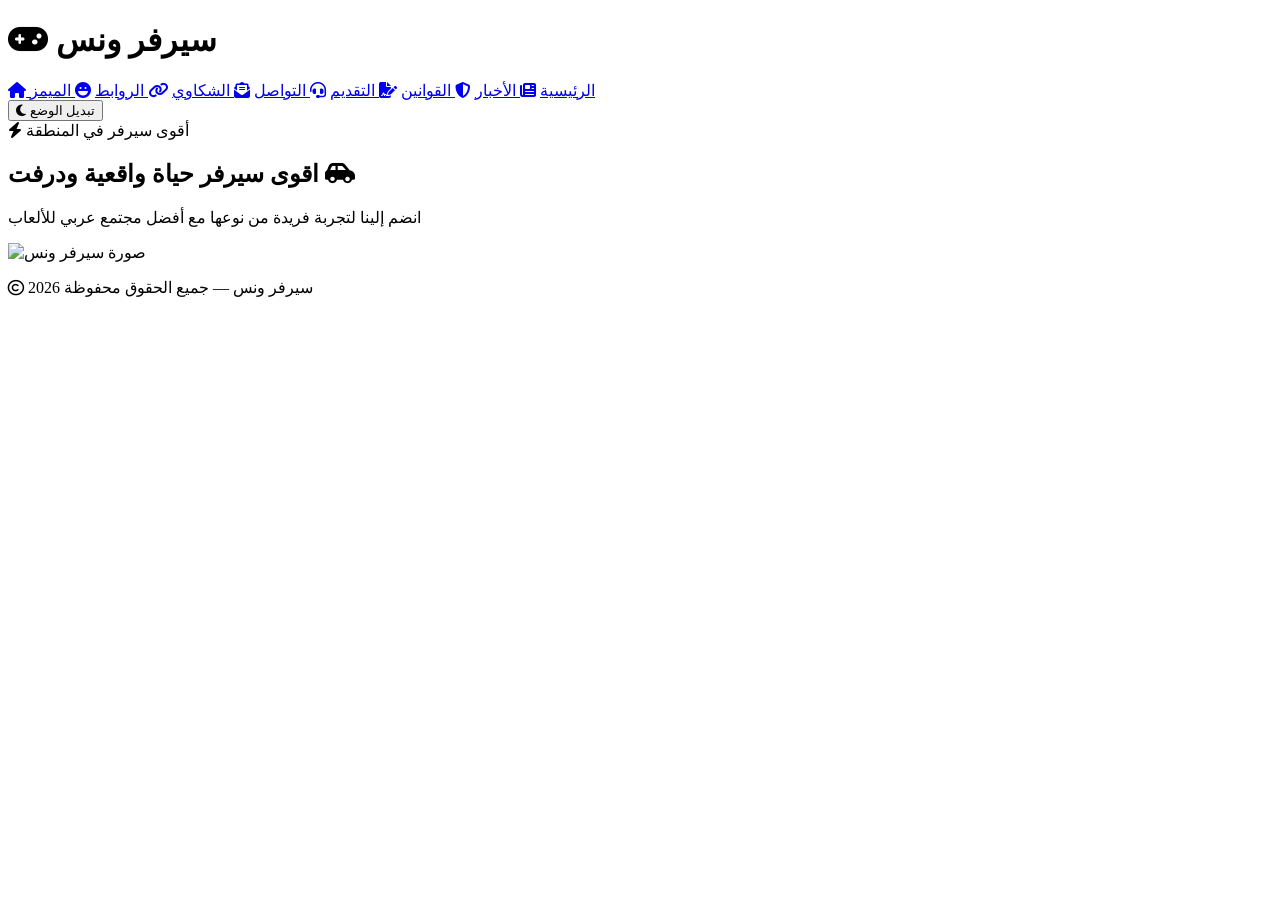
==== index.html @ cb781345 "Update index.html" ====
<!DOCTYPE html>
<html lang="ar">
<head>
  <meta charset="UTF-8">
  <meta name="viewport" content="width=device-width, initial-scale=1.0">
  <meta name="description" content="سيرفر ونس - اقوى سيرفر حياة واقعية ودرفت">
  <title>سيرفر ونس | الرئيسية</title>
  <link rel="preconnect" href="https://fonts.googleapis.com">
  <link rel="preconnect" href="https://fonts.gstatic.com" crossorigin>
  <link href="https://fonts.googleapis.com/css2?family=Almarai:wght@300;400;700;800&display=swap" rel="stylesheet">
  <link rel="stylesheet" href="https://cdnjs.cloudflare.com/ajax/libs/font-awesome/6.5.1/css/all.min.css">
  <link rel="stylesheet" href="style.css">
  <script src="script.js" defer></script>
</head>
<body>
<header>
  <h1><i class="fa-solid fa-gamepad"></i> سيرفر ونس</h1>
  <nav>
    <a href="index.html"><i class="fa-solid fa-house"></i> الرئيسية</a>
    <a href="news.html"><i class="fa-solid fa-newspaper"></i> الأخبار</a>
    <a href="rules.html"><i class="fa-solid fa-shield-halved"></i> القوانين</a>
    <a href="apply.html"><i class="fa-solid fa-file-signature"></i> التقديم</a>
    <a href="contact.html"><i class="fa-solid fa-headset"></i> التواصل</a>
    <a href="complaints.html"><i class="fa-solid fa-envelope-open-text"></i> الشكاوي</a>
    <a href="links.html"><i class="fa-solid fa-link"></i> الروابط</a>
    <a href="memes.html" class="active"><i class="fa-solid fa-laugh"></i> الميمز</a>
  </nav>
  <button id="modeToggle" class="btn"><i class="fa-solid fa-moon"></i> تبديل الوضع</button>
</header>

  <section class="hero">
    <div class="hero-badge">
      <i class="fa-solid fa-bolt"></i>
      <span>أقوى سيرفر في المنطقة</span>
    </div>
    <h2>اقوى سيرفر حياة واقعية ودرفت <i class="fa-solid fa-car-side"></i></h2>
    <p>انضم إلينا لتجربة فريدة من نوعها مع أفضل مجتمع عربي للألعاب</p>
    <img src="C:\Users\mutaz\Desktop\صور\سس.png"" alt="صورة سيرفر ونس">
  </section>

  <footer>
    <p><i class="fa-regular fa-copyright"></i> 2026 سيرفر ونس — جميع الحقوق محفوظة</p>
  </footer>
</body>
</html>
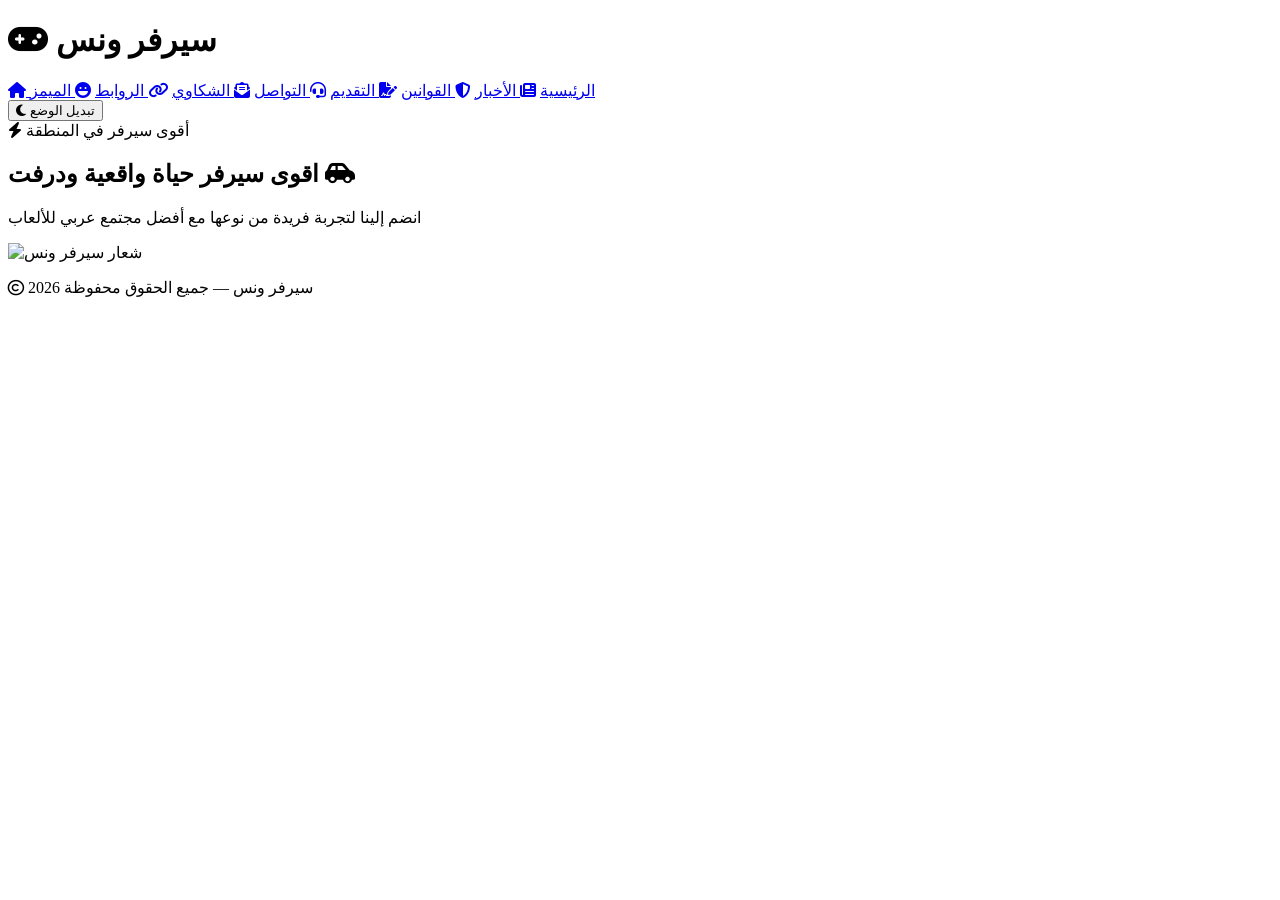
==== commit 10d31370: "Update index.html" ====
--- a/index.html
+++ b/index.html
@@ -35,7 +35,7 @@
     </div>
     <h2>اقوى سيرفر حياة واقعية ودرفت <i class="fa-solid fa-car-side"></i></h2>
     <p>انضم إلينا لتجربة فريدة من نوعها مع أفضل مجتمع عربي للألعاب</p>
-    <img src="C:\Users\mutaz\Desktop\صور\سس.png"" alt="صورة سيرفر ونس">
+    <img src="C:\Users\mutaz\Desktop\صور\سس.png"" alt="شعار سيرفر ونس">
   </section>
 
   <footer>
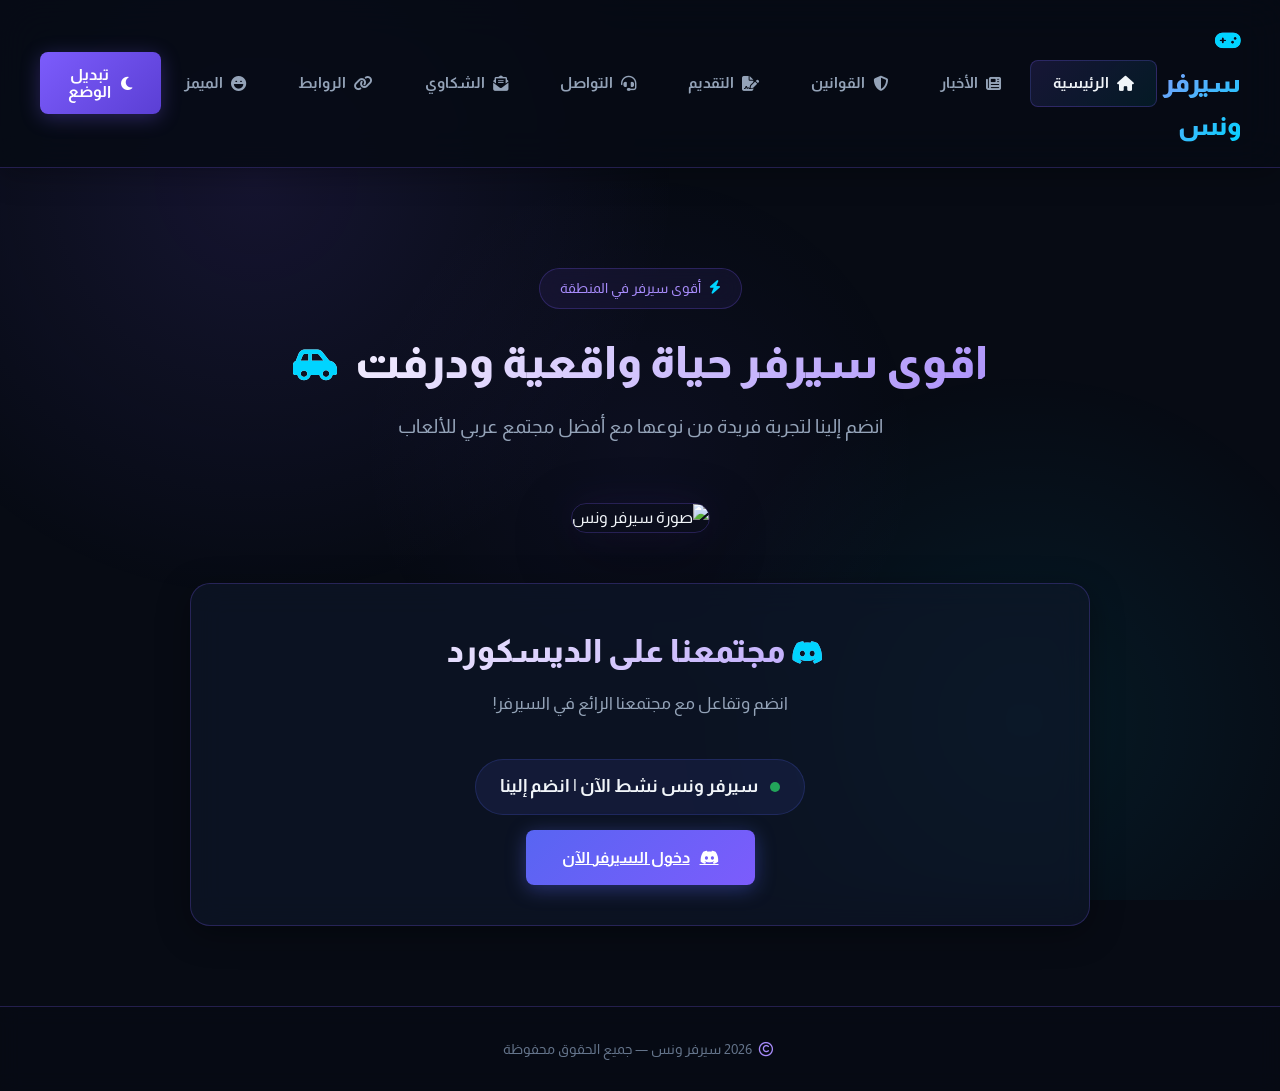
==== commit 90617016: "Add files via upload" ====
--- a/index.html
+++ b/index.html
@@ -10,20 +10,21 @@
   <link href="https://fonts.googleapis.com/css2?family=Almarai:wght@300;400;700;800&display=swap" rel="stylesheet">
   <link rel="stylesheet" href="https://cdnjs.cloudflare.com/ajax/libs/font-awesome/6.5.1/css/all.min.css">
   <link rel="stylesheet" href="style.css">
+  <script src="config.js" defer></script>
   <script src="script.js" defer></script>
 </head>
 <body>
 <header>
   <h1><i class="fa-solid fa-gamepad"></i> سيرفر ونس</h1>
   <nav>
-    <a href="index.html"><i class="fa-solid fa-house"></i> الرئيسية</a>
+    <a href="index.html" class="active"><i class="fa-solid fa-house"></i> الرئيسية</a>
     <a href="news.html"><i class="fa-solid fa-newspaper"></i> الأخبار</a>
     <a href="rules.html"><i class="fa-solid fa-shield-halved"></i> القوانين</a>
     <a href="apply.html"><i class="fa-solid fa-file-signature"></i> التقديم</a>
     <a href="contact.html"><i class="fa-solid fa-headset"></i> التواصل</a>
     <a href="complaints.html"><i class="fa-solid fa-envelope-open-text"></i> الشكاوي</a>
     <a href="links.html"><i class="fa-solid fa-link"></i> الروابط</a>
-    <a href="memes.html" class="active"><i class="fa-solid fa-laugh"></i> الميمز</a>
+    <a href="memes.html"><i class="fa-solid fa-laugh"></i> الميمز</a>
   </nav>
   <button id="modeToggle" class="btn"><i class="fa-solid fa-moon"></i> تبديل الوضع</button>
 </header>
@@ -35,7 +36,24 @@
     </div>
     <h2>اقوى سيرفر حياة واقعية ودرفت <i class="fa-solid fa-car-side"></i></h2>
     <p>انضم إلينا لتجربة فريدة من نوعها مع أفضل مجتمع عربي للألعاب</p>
-    <img src="C:\Users\mutaz\Desktop\صور\سس.png"" alt="شعار سيرفر ونس">
+    <img src="صور/603e7df3-8e54-4271-a21b-dfdf87206c5b.png" alt="صورة سيرفر ونس">
+  </section>
+
+  <!-- ودجت ديسكورد التفاعلي الفخم -->
+  <section class="discord-widget-section glass-card" style="margin-top: -30px; margin-bottom: 80px; text-align: center;">
+    <h2><i class="fa-brands fa-discord" style="color: #5865F2;"></i> مجتمعنا على الديسكورد</h2>
+    <p class="section-desc">انضم وتفاعل مع مجتمعنا الرائع في السيرفر!</p>
+    
+    <div id="discordWidgetCard" class="discord-card-widget" style="display: flex; flex-direction: column; align-items: center; gap: 15px; margin-top: 20px;">
+      <div class="discord-server-status" style="display: flex; align-items: center; gap: 12px; background: rgba(88, 101, 242, 0.1); border: 1px solid rgba(88, 101, 242, 0.2); padding: 12px 24px; border-radius: 50px;">
+        <span class="status-indicator-dot" style="width: 10px; height: 10px; background: #23a55a; border-radius: 50%; display: inline-block; animation: pulseIndicator 1.5s infinite;"></span>
+        <span id="discordOnlineCount" style="font-weight: bold; font-size: 1.1rem; color: #f1f5f9;">جاري تحميل حالة السيرفر...</span>
+      </div>
+      
+      <a href="https://discord.gg/67ascC8M7" target="_blank" class="btn" id="discordWidgetInvite" style="background: linear-gradient(135deg, #5865F2, #7c5cfc); box-shadow: 0 4px 20px rgba(88, 101, 242, 0.4);">
+        <i class="fa-brands fa-discord"></i> دخول السيرفر الآن
+      </a>
+    </div>
   </section>
 
   <footer>
--- a/style.css
+++ b/style.css
@@ -0,0 +1,848 @@
+@import url('https://fonts.googleapis.com/css2?family=Almarai:wght@300;400;700;800&display=swap');
+.discord-list {
+  list-style: none;
+  padding: 0;
+  margin-top: 16px;
+}
+
+.discord-list li {
+  background: linear-gradient(135deg, #5865F2, #7c5cfc);
+  color: #fff;
+  padding: 12px 16px;
+  border-radius: 10px;
+  display: flex;
+  justify-content: space-between;
+  align-items: center;
+  margin-bottom: 10px;
+}
+
+.copy-btn {
+  background: rgba(255,255,255,0.2);
+  border: none;
+  color: #fff;
+  padding: 6px 12px;
+  border-radius: 6px;
+  cursor: pointer;
+}
+
+.copy-btn:hover {
+  background: rgba(255,255,255,0.4);
+}
+
+.toast {
+  position: fixed;
+  bottom: 20px;
+  right: 20px;
+  background: #333;
+  color: #fff;
+  padding: 10px 16px;
+  border-radius: 6px;
+  opacity: 0;
+  transition: opacity 0.3s;
+}
+
+.toast.show {
+  opacity: 1;
+}
+
+/* الوضع النهاري */
+body.day-mode {
+  background: linear-gradient(135deg, #f0f0f0, #ffffff);
+  color: #000;
+}
+
+header.day-mode, footer.day-mode {
+  background: #e0e0e0;
+  color: #000;
+  box-shadow: 0 0 10px #999;
+}
+
+nav a.day-mode {
+  background: #fff;
+  color: #000;
+  border: 2px solid #999;
+}
+
+/* الوضع الليلي */
+body.night-mode {
+  background: linear-gradient(135deg, #0d1b2a, #1a2a40, #6a5acd);
+  color: #fff;
+}
+
+header.night-mode, footer.night-mode {
+  background: #000;
+  color: #fff;
+  box-shadow: 0 0 15px #6a5acd;
+}
+
+nav a.night-mode {
+  background: linear-gradient(135deg, #000, #1a2a40);
+  color: #fff;
+  border: 2px solid #6a5acd;
+}
+
+/* ===== CSS Variables ===== */
+:root {
+  --primary: #7c5cfc;
+  --primary-light: #a78bfa;
+  --primary-dark: #5b3fd4;
+  --accent: #00d4ff;
+  --accent-glow: rgba(0, 212, 255, 0.3);
+  --bg-deep: #070b14;
+  --bg-dark: #0c1222;
+  --bg-card: rgba(15, 23, 42, 0.65);
+  --bg-glass: rgba(124, 92, 252, 0.08);
+  --border-glass: rgba(124, 92, 252, 0.25);
+  --text-primary: #f1f5f9;
+  --text-secondary: #94a3b8;
+  --text-muted: #64748b;
+  --radius-sm: 8px;
+  --radius-md: 14px;
+  --radius-lg: 20px;
+  --radius-xl: 28px;
+  --shadow-glow: 0 0 30px rgba(124, 92, 252, 0.15);
+  --shadow-card: 0 8px 32px rgba(0, 0, 0, 0.35);
+  --transition: all 0.35s cubic-bezier(0.4, 0, 0.2, 1);
+}
+
+/* ===== Reset & Base ===== */
+*, *::before, *::after {
+  margin: 0;
+  padding: 0;
+  box-sizing: border-box;
+}
+
+html {
+  scroll-behavior: smooth;
+}
+
+body {
+  font-family: 'Almarai', sans-serif;
+  background: var(--bg-deep);
+  color: var(--text-primary);
+  min-height: 100vh;
+  direction: rtl;
+  text-align: right;
+  overflow-x: hidden;
+  line-height: 1.7;
+}
+
+/* ===== Animated Background ===== */
+body::before {
+  content: '';
+  position: fixed;
+  top: 0;
+  left: 0;
+  width: 100%;
+  height: 100%;
+  background:
+    radial-gradient(ellipse 600px 600px at 20% 20%, rgba(124, 92, 252, 0.12) 0%, transparent 70%),
+    radial-gradient(ellipse 500px 500px at 80% 80%, rgba(0, 212, 255, 0.08) 0%, transparent 70%),
+    radial-gradient(ellipse 400px 400px at 50% 50%, rgba(124, 92, 252, 0.05) 0%, transparent 70%);
+  pointer-events: none;
+  z-index: 0;
+  animation: bgShift 12s ease-in-out infinite alternate;
+}
+
+@keyframes bgShift {
+  0% { opacity: 0.7; transform: scale(1); }
+  100% { opacity: 1; transform: scale(1.05); }
+}
+
+/* ===== Header ===== */
+header {
+  position: sticky;
+  top: 0;
+  z-index: 100;
+  background: rgba(7, 11, 20, 0.85);
+  backdrop-filter: blur(20px);
+  -webkit-backdrop-filter: blur(20px);
+  border-bottom: 1px solid var(--border-glass);
+  padding: 18px 40px;
+  display: flex;
+  align-items: center;
+  justify-content: space-between;
+  box-shadow: 0 4px 30px rgba(0, 0, 0, 0.3);
+}
+
+header h1 {
+  font-size: 1.6rem;
+  font-weight: 800;
+  background: linear-gradient(135deg, var(--primary-light), var(--accent));
+  -webkit-background-clip: text;
+  -webkit-text-fill-color: transparent;
+  background-clip: text;
+  letter-spacing: -0.5px;
+}
+
+header h1 i {
+  -webkit-text-fill-color: var(--accent);
+  margin-left: 8px;
+  font-size: 1.3rem;
+}
+
+/* ===== Navigation ===== */
+nav {
+  display: flex;
+  align-items: center;
+  gap: 6px;
+}
+
+nav a {
+  display: inline-flex;
+  align-items: center;
+  gap: 8px;
+  padding: 10px 22px;
+  color: var(--text-secondary);
+  text-decoration: none;
+  font-size: 0.92rem;
+  font-weight: 700;
+  border-radius: var(--radius-sm);
+  border: 1px solid transparent;
+  background: transparent;
+  transition: var(--transition);
+  position: relative;
+}
+
+nav a i {
+  font-size: 0.95rem;
+  transition: var(--transition);
+}
+
+nav a:hover {
+  color: var(--text-primary);
+  background: var(--bg-glass);
+  border-color: var(--border-glass);
+  transform: translateY(-2px);
+}
+
+nav a:hover i {
+  color: var(--accent);
+}
+
+nav a.active {
+  color: var(--text-primary);
+  background: linear-gradient(135deg, rgba(124, 92, 252, 0.15), rgba(0, 212, 255, 0.08));
+  border-color: var(--border-glass);
+}
+
+/* ===== Hero Section ===== */
+.hero {
+  position: relative;
+  z-index: 1;
+  text-align: center;
+  padding: 100px 40px 80px;
+  max-width: 900px;
+  margin: 0 auto;
+}
+
+.hero h2 {
+  font-size: 2.8rem;
+  font-weight: 800;
+  line-height: 1.3;
+  margin-bottom: 20px;
+  background: linear-gradient(135deg, #ffffff, var(--primary-light));
+  -webkit-background-clip: text;
+  -webkit-text-fill-color: transparent;
+  background-clip: text;
+}
+
+.hero h2 i {
+  -webkit-text-fill-color: var(--accent);
+  font-size: 2.2rem;
+  animation: floatIcon 3s ease-in-out infinite;
+}
+
+@keyframes floatIcon {
+  0%, 100% { transform: translateY(0); }
+  50% { transform: translateY(-8px); }
+}
+
+.hero p {
+  font-size: 1.2rem;
+  color: var(--text-secondary);
+  margin-bottom: 40px;
+  max-width: 550px;
+  margin-left: auto;
+  margin-right: auto;
+}
+
+.hero .hero-badge {
+  display: inline-flex;
+  align-items: center;
+  gap: 8px;
+  background: var(--bg-glass);
+  border: 1px solid var(--border-glass);
+  border-radius: 50px;
+  padding: 8px 20px;
+  font-size: 0.85rem;
+  color: var(--primary-light);
+  margin-bottom: 24px;
+  backdrop-filter: blur(10px);
+}
+
+.hero .hero-badge i {
+  color: var(--accent);
+}
+
+.hero img {
+  width: 100%;
+  max-width: 550px;
+  border-radius: var(--radius-lg);
+  border: 1px solid var(--border-glass);
+  box-shadow:
+    0 20px 60px rgba(0, 0, 0, 0.4),
+    0 0 40px rgba(124, 92, 252, 0.1);
+  transition: var(--transition);
+  margin-top: 20px;
+}
+
+.hero img:hover {
+  transform: scale(1.02);
+  box-shadow:
+    0 25px 70px rgba(0, 0, 0, 0.5),
+    0 0 60px rgba(124, 92, 252, 0.2);
+}
+
+/* ===== Page Sections ===== */
+section {
+  position: relative;
+  z-index: 1;
+  text-align: center;
+  padding: 60px 40px 80px;
+  max-width: 900px;
+  margin: 0 auto;
+}
+
+section h2 {
+  font-size: 2rem;
+  font-weight: 800;
+  margin-bottom: 12px;
+  background: linear-gradient(135deg, #ffffff, var(--primary-light));
+  -webkit-background-clip: text;
+  -webkit-text-fill-color: transparent;
+  background-clip: text;
+}
+
+section h2 i {
+  -webkit-text-fill-color: var(--accent);
+  margin-right: 10px;
+  font-size: 1.6rem;
+}
+
+section > p.section-desc {
+  color: var(--text-secondary);
+  font-size: 1.05rem;
+  margin-bottom: 40px;
+}
+
+/* ===== Glass Card ===== */
+.glass-card {
+  background: var(--bg-card);
+  backdrop-filter: blur(16px);
+  -webkit-backdrop-filter: blur(16px);
+  border: 1px solid var(--border-glass);
+  border-radius: var(--radius-lg);
+  padding: 40px;
+  box-shadow: var(--shadow-card);
+}
+
+/* ===== Form Styles ===== */
+.form-section {
+  text-align: center;
+}
+
+form {
+  display: flex;
+  flex-direction: column;
+  align-items: center;
+  gap: 20px;
+  max-width: 500px;
+  margin: 30px auto 0;
+}
+
+.form-group {
+  width: 100%;
+  text-align: right;
+}
+
+.form-group label {
+  display: flex;
+  align-items: center;
+  gap: 8px;
+  font-size: 0.95rem;
+  font-weight: 700;
+  color: var(--text-secondary);
+  margin-bottom: 8px;
+}
+
+.form-group label i {
+  color: var(--primary-light);
+  font-size: 0.85rem;
+}
+
+input, textarea {
+  width: 100%;
+  padding: 14px 18px;
+  border-radius: var(--radius-md);
+  border: 1px solid var(--border-glass);
+  background: rgba(12, 18, 34, 0.8);
+  color: var(--text-primary);
+  font-family: 'Almarai', sans-serif;
+  font-size: 0.95rem;
+  transition: var(--transition);
+  outline: none;
+  direction: rtl;
+}
+
+input:focus, textarea:focus {
+  border-color: var(--primary);
+  box-shadow: 0 0 0 3px rgba(124, 92, 252, 0.15);
+}
+
+input::placeholder, textarea::placeholder {
+  color: var(--text-muted);
+}
+
+textarea {
+  height: 140px;
+  resize: vertical;
+}
+
+/* ===== Buttons ===== */
+.btn {
+  display: inline-flex;
+  align-items: center;
+  justify-content: center;
+  gap: 10px;
+  padding: 14px 36px;
+  font-size: 1rem;
+  font-weight: 700;
+  font-family: 'Almarai', sans-serif;
+  color: #fff;
+  background: linear-gradient(135deg, var(--primary), var(--primary-dark));
+  border: none;
+  border-radius: var(--radius-sm);
+  cursor: pointer;
+  transition: var(--transition);
+  box-shadow: 0 4px 20px rgba(124, 92, 252, 0.3);
+  position: relative;
+  overflow: hidden;
+}
+
+.btn::before {
+  content: '';
+  position: absolute;
+  top: 0;
+  left: -100%;
+  width: 100%;
+  height: 100%;
+  background: linear-gradient(90deg, transparent, rgba(255,255,255,0.1), transparent);
+  transition: left 0.5s ease;
+}
+
+.btn:hover::before {
+  left: 100%;
+}
+
+.btn:hover {
+  transform: translateY(-3px);
+  box-shadow: 0 8px 30px rgba(124, 92, 252, 0.45);
+}
+
+.btn:active {
+  transform: translateY(-1px);
+}
+
+.btn i {
+  font-size: 0.95rem;
+}
+
+/* ===== Rules Section ===== */
+.rules {
+  display: flex;
+  flex-direction: column;
+  align-items: center;
+  gap: 16px;
+  padding-top: 10px;
+}
+
+.rule-box {
+  width: 100%;
+  max-width: 650px;
+  background: var(--bg-card);
+  backdrop-filter: blur(16px);
+  -webkit-backdrop-filter: blur(16px);
+  border: 1px solid var(--border-glass);
+  border-radius: var(--radius-md);
+  padding: 22px 28px;
+  display: flex;
+  align-items: center;
+  gap: 18px;
+  transition: var(--transition);
+  cursor: default;
+  animation: slideInRight 0.5s ease backwards;
+}
+
+.rule-box:nth-child(1) { animation-delay: 0.1s; }
+.rule-box:nth-child(2) { animation-delay: 0.2s; }
+.rule-box:nth-child(3) { animation-delay: 0.3s; }
+.rule-box:nth-child(4) { animation-delay: 0.4s; }
+
+@keyframes slideInRight {
+  from {
+    opacity: 0;
+    transform: translateX(30px);
+  }
+  to {
+    opacity: 1;
+    transform: translateX(0);
+  }
+}
+
+.rule-box:hover {
+  transform: translateY(-4px);
+  border-color: var(--primary);
+  box-shadow: 0 12px 40px rgba(124, 92, 252, 0.15);
+}
+
+.rule-icon {
+  width: 48px;
+  height: 48px;
+  min-width: 48px;
+  border-radius: 12px;
+  background: linear-gradient(135deg, var(--primary), var(--accent));
+  display: flex;
+  align-items: center;
+  justify-content: center;
+  font-size: 1.15rem;
+  color: #fff;
+  box-shadow: 0 4px 15px rgba(124, 92, 252, 0.3);
+}
+
+.rule-content {
+  flex: 1;
+}
+
+.rule-content .rule-label {
+  font-size: 0.75rem;
+  font-weight: 700;
+  color: var(--primary-light);
+  letter-spacing: 1px;
+  text-transform: uppercase;
+  margin-bottom: 4px;
+}
+
+.rule-content p {
+  font-size: 1rem;
+  color: var(--text-primary);
+  line-height: 1.5;
+}
+
+/* ===== Social Links Section ===== */
+.social-links {
+  display: grid;
+  grid-template-columns: repeat(auto-fit, minmax(200px, 1fr));
+  gap: 16px;
+  margin-top: 30px;
+  max-width: 650px;
+  margin-left: auto;
+  margin-right: auto;
+}
+
+.social-links a {
+  display: flex;
+  align-items: center;
+  justify-content: center;
+  gap: 12px;
+  text-decoration: none;
+  color: var(--text-primary);
+  background: var(--bg-card);
+  backdrop-filter: blur(16px);
+  -webkit-backdrop-filter: blur(16px);
+  border: 1px solid var(--border-glass);
+  border-radius: var(--radius-md);
+  padding: 18px 24px;
+  font-weight: 700;
+  font-size: 1rem;
+  transition: var(--transition);
+}
+
+.social-links a i {
+  font-size: 1.3rem;
+  transition: var(--transition);
+}
+
+.social-links a.discord { --link-color: #5865F2; }
+.social-links a.facebook { --link-color: #1877F2; }
+.social-links a.instagram { --link-color: #E4405F; }
+.social-links a.twitter { --link-color: #1DA1F2; }
+
+.social-links a:hover {
+  transform: translateY(-4px);
+  border-color: var(--link-color, var(--primary));
+  box-shadow: 0 12px 40px rgba(0, 0, 0, 0.3), 0 0 20px color-mix(in srgb, var(--link-color, var(--primary)) 25%, transparent);
+  background: linear-gradient(135deg, var(--bg-card), color-mix(in srgb, var(--link-color, var(--primary)) 8%, transparent));
+}
+
+.social-links a:hover i {
+  color: var(--link-color, var(--accent));
+  transform: scale(1.15);
+}
+
+/* ===== Footer ===== */
+footer {
+  position: relative;
+  z-index: 1;
+  text-align: center;
+  padding: 30px 40px;
+  margin-top: 60px;
+  border-top: 1px solid var(--border-glass);
+  background: rgba(7, 11, 20, 0.6);
+  backdrop-filter: blur(10px);
+}
+
+footer p {
+  color: var(--text-muted);
+  font-size: 0.9rem;
+}
+
+footer i {
+  color: var(--primary-light);
+  margin: 0 4px;
+}
+
+/* ===== Star Trail Effect ===== */
+.star {
+  position: absolute;
+  width: 4px;
+  height: 4px;
+  background: var(--accent);
+  border-radius: 50%;
+  pointer-events: none;
+  animation: starFade 0.8s ease-out forwards;
+  z-index: 9999;
+  box-shadow: 0 0 6px var(--accent), 0 0 12px rgba(124, 92, 252, 0.3);
+}
+
+@keyframes starFade {
+  0% {
+    opacity: 1;
+    transform: scale(1);
+  }
+  100% {
+    opacity: 0;
+    transform: scale(0) translateY(-20px);
+  }
+}
+
+/* ===== Toast / Success Message ===== */
+.toast {
+  position: fixed;
+  bottom: 30px;
+  left: 50%;
+  transform: translateX(-50%) translateY(100px);
+  background: linear-gradient(135deg, #7c5cfc, #5865F2);
+  color: #fff;
+  padding: 12px 24px;
+  border-radius: 8px;
+  font-weight: 700;
+  font-size: 0.95rem;
+  box-shadow: 0 10px 40px rgba(124, 92, 252, 0.4);
+  opacity: 0;
+  transition: all 0.4s ease;
+  z-index: 9999;
+}
+
+.toast.show {
+  opacity: 1;
+  transform: translateX(-50%) translateY(0);
+}
+
+.toast.error {
+  background: linear-gradient(135deg, #ff4d4d, #d93636);
+}
+
+
+.toast.show {
+  opacity: 1;
+  transform: translateX(-50%) translateY(0);
+}
+
+/* ===== Responsive ===== */
+@media (max-width: 768px) {
+  header {
+    flex-direction: column;
+    gap: 14px;
+    padding: 16px 20px;
+  }
+
+  nav {
+    flex-wrap: wrap;
+    justify-content: center;
+    gap: 4px;
+  }
+
+  nav a {
+    padding: 8px 14px;
+    font-size: 0.82rem;
+  }
+
+  .hero {
+    padding: 60px 20px 50px;
+  }
+
+  .hero h2 {
+    font-size: 1.8rem;
+  }
+
+  .hero p {
+    font-size: 1rem;
+  }
+
+  section {
+    padding: 40px 20px 60px;
+  }
+
+  section h2 {
+    font-size: 1.5rem;
+  }
+
+  .rule-box {
+    padding: 16px 18px;
+  }
+
+  .social-links {
+    grid-template-columns: 1fr;
+  }
+
+  form {
+    padding: 0 10px;
+  }
+}
+.discord-list {
+  list-style: none;
+  padding: 0;
+  margin-top: 16px;
+  display: flex;
+  flex-direction: column;
+  gap: 12px;
+}
+
+.discord-list li {
+  background: linear-gradient(135deg, #5865F2, #7c5cfc);
+  color: #fff;
+  padding: 12px 16px;
+  border-radius: 10px;
+  display: flex;
+  justify-content: space-between;
+  align-items: center;
+  box-shadow: 0 6px 20px rgba(0,0,0,0.3);
+  transition: transform 0.3s ease, box-shadow 0.3s ease;
+}
+
+.discord-list li:hover {
+  transform: translateY(-4px);
+  box-shadow: 0 10px 30px rgba(0,0,0,0.4);
+}
+
+.discord-user {
+  font-weight: 700;
+  font-size: 1rem;
+  display: flex;
+  align-items: center;
+  gap: 8px;
+}
+
+.copy-btn {
+  background: rgba(255,255,255,0.2);
+  border: none;
+  color: #fff;
+  padding: 6px 12px;
+  border-radius: 6px;
+  cursor: pointer;
+  transition: background 0.3s ease;
+}
+
+.copy-btn:hover {
+  background: rgba(255,255,255,0.4);
+}
+.memes-grid {
+  display: grid;
+  grid-template-columns: repeat(auto-fit, minmax(280px, 1fr));
+  gap: 20px;
+  margin-top: 20px;
+}
+
+.meme-card {
+  background: rgba(255,255,255,0.1);
+  backdrop-filter: blur(10px);
+  border-radius: 12px;
+  padding: 15px;
+  text-align: center;
+  color: #fff;
+}
+
+.meme-card video {
+  width: 100%;
+  border-radius: 8px;
+  margin-top: 10px;
+}
+.memes-grid {
+  display: grid;
+  grid-template-columns: repeat(auto-fit, minmax(280px, 1fr));
+  gap: 20px;
+  margin-top: 20px;
+}
+
+.meme-card {
+  background: rgba(255,255,255,0.1);
+  backdrop-filter: blur(10px);
+  border-radius: 12px;
+  padding: 15px;
+  text-align: center;
+  color: #fff;
+}
+
+.meme-card video {
+  width: 100%;
+  border-radius: 8px;
+  margin-top: 10px;
+}
+
+.hidden {
+  display: none;
+}
+
+/* حركة نبض مؤشر المتصلين في الديسكورد */
+@keyframes pulseIndicator {
+  0% {
+    transform: scale(0.95);
+    box-shadow: 0 0 0 0 rgba(35, 165, 90, 0.7);
+  }
+  70% {
+    transform: scale(1);
+    box-shadow: 0 0 0 8px rgba(35, 165, 90, 0);
+  }
+  100% {
+    transform: scale(0.95);
+    box-shadow: 0 0 0 0 rgba(35, 165, 90, 0);
+  }
+}
+
+/* تنسيق قائمة الخيارات المنسدلة select */
+select {
+  cursor: pointer;
+  appearance: none;
+  background-image: url("data:image/svg+xml;charset=UTF-8,%3Csvg%20xmlns%3D%22http%3A%2F%2Fwww.w3.org%2F2000%2Fsvg%22%20width%3D%2224%22%20height%3D%2224%22%20viewBox%3D%220%200%2024%2024%22%20fill%3D%22none%22%20stroke%3D%22%2394a3b8%22%20stroke-width%3D%222%22%20stroke-linecap%3D%22round%22%20stroke-linejoin%3D%22round%22%3E%3Cpolyline%20points%3D%226%209%2012%2015%2018%209%22%3E%3C%2Fpolyline%3E%3C%2Fsvg%3E");
+  background-repeat: no-repeat;
+  background-position: left 18px center;
+  padding-left: 45px !important;
+}
+
+body.day-mode select {
+  color: #000;
+  background-color: #fff;
+  border-color: #999;
+}
+
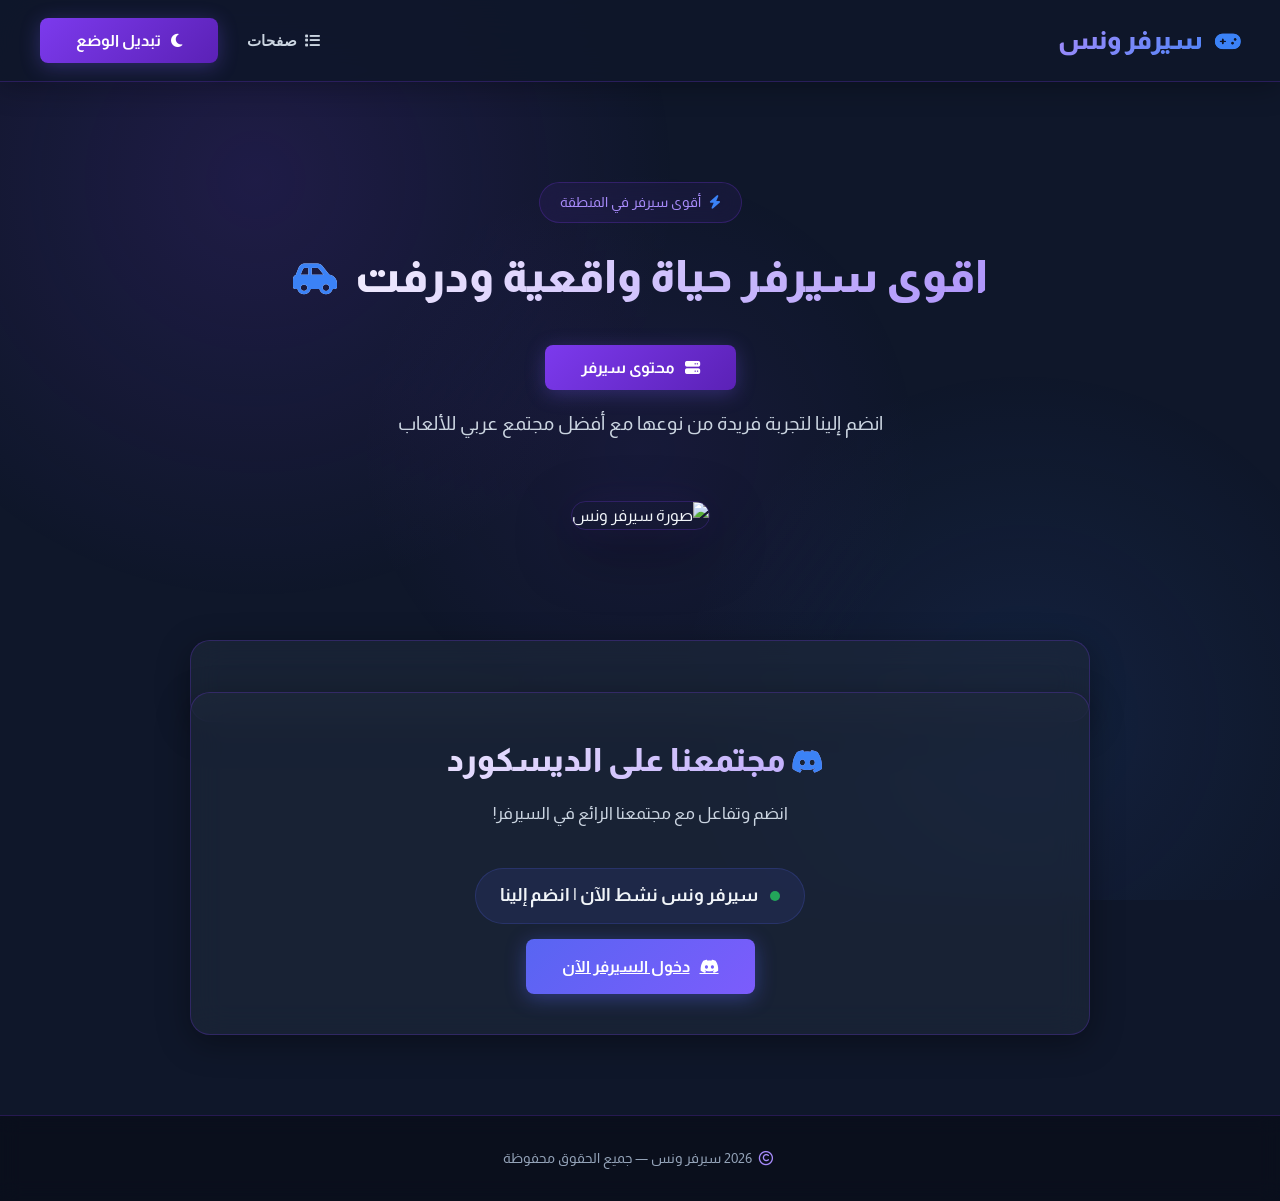
==== commit a05f0143: "Add files via upload" ====
--- a/index.html
+++ b/index.html
@@ -1,5 +1,6 @@
 <!DOCTYPE html>
 <html lang="ar">
+
 <head>
   <meta charset="UTF-8">
   <meta name="viewport" content="width=device-width, initial-scale=1.0">
@@ -13,21 +14,29 @@
   <script src="config.js" defer></script>
   <script src="script.js" defer></script>
 </head>
+
 <body>
-<header>
-  <h1><i class="fa-solid fa-gamepad"></i> سيرفر ونس</h1>
-  <nav>
-    <a href="index.html" class="active"><i class="fa-solid fa-house"></i> الرئيسية</a>
-    <a href="news.html"><i class="fa-solid fa-newspaper"></i> الأخبار</a>
-    <a href="rules.html"><i class="fa-solid fa-shield-halved"></i> القوانين</a>
-    <a href="apply.html"><i class="fa-solid fa-file-signature"></i> التقديم</a>
-    <a href="contact.html"><i class="fa-solid fa-headset"></i> التواصل</a>
-    <a href="complaints.html"><i class="fa-solid fa-envelope-open-text"></i> الشكاوي</a>
-    <a href="links.html"><i class="fa-solid fa-link"></i> الروابط</a>
-    <a href="memes.html"><i class="fa-solid fa-laugh"></i> الميمز</a>
-  </nav>
-  <button id="modeToggle" class="btn"><i class="fa-solid fa-moon"></i> تبديل الوضع</button>
-</header>
+  <header>
+    <h1><i class="fa-solid fa-gamepad"></i> سيرفر ونس</h1>
+    <nav>
+      <div class="nav-dropdown-container">
+        <button class="nav-dropdown-btn" id="navMenuBtn">
+          <i class="fa-solid fa-list"></i> صفحات
+        </button>
+        <div class="nav-dropdown-menu" id="navDropdownMenu">
+          <a href="index.html" class="active"><i class="fa-solid fa-house"></i> الرئيسية</a>
+          <a href="news.html"><i class="fa-solid fa-newspaper"></i> الأخبار</a>
+          <a href="rules.html"><i class="fa-solid fa-shield-halved"></i> القوانين</a>
+          <a href="apply.html"><i class="fa-solid fa-file-signature"></i> التقديم</a>
+          <a href="contact.html"><i class="fa-solid fa-headset"></i> التواصل</a>
+          <a href="complaints.html"><i class="fa-solid fa-envelope-open-text"></i> الشكاوي</a>
+          <a href="links.html"><i class="fa-solid fa-link"></i> الروابط</a>
+          <a href="memes.html"><i class="fa-solid fa-laugh"></i> الميمز</a>
+        </div>
+      </div>
+      <button id="modeToggle" class="btn"><i class="fa-solid fa-moon"></i> تبديل الوضع</button>
+    </nav>
+  </header>
 
   <section class="hero">
     <div class="hero-badge">
@@ -35,29 +44,57 @@
       <span>أقوى سيرفر في المنطقة</span>
     </div>
     <h2>اقوى سيرفر حياة واقعية ودرفت <i class="fa-solid fa-car-side"></i></h2>
+    <button id="serverContentBtn" class="btn server-content-btn">
+      <i class="fa-solid fa-server"></i> محتوى سيرفر
+    </button>
     <p>انضم إلينا لتجربة فريدة من نوعها مع أفضل مجتمع عربي للألعاب</p>
     <img src="صور/603e7df3-8e54-4271-a21b-dfdf87206c5b.png" alt="صورة سيرفر ونس">
   </section>
 
+  <section class="server-content-section glass-card" style="margin-top: 30px; text-align: center;">
+    <div id="serverContentPanel" class="server-content-panel hidden">
+      <h3>محتوى وخدمات السيرفر</h3>
+      <ul class="server-content-list">
+        <li>ألعاب حياة واقعية ودرفت مع بيئة عربية واضحة</li>
+        <li>فعاليات ومسابقات أسبوعية وجوائز مميزة</li>
+        <li>خوادم مستقرة وسريعة لجميع اللاعبين</li>
+        <li>دعم صوتي وإدارة متواجدة للتواصل</li>
+        <li>روابط تحميل MTA وأدوات مساعدة للمبتدئين</li>
+      </ul>
+      <button id="closeServerContentBtn" class="btn secondary">
+        <i class="fa-solid fa-xmark"></i> إغلاق
+      </button>
+    </div>
+  </section>
+
   <!-- ودجت ديسكورد التفاعلي الفخم -->
-  <section class="discord-widget-section glass-card" style="margin-top: -30px; margin-bottom: 80px; text-align: center;">
+  <section class="discord-widget-section glass-card"
+    style="margin-top: -30px; margin-bottom: 80px; text-align: center;">
     <h2><i class="fa-brands fa-discord" style="color: #5865F2;"></i> مجتمعنا على الديسكورد</h2>
     <p class="section-desc">انضم وتفاعل مع مجتمعنا الرائع في السيرفر!</p>
-    
-    <div id="discordWidgetCard" class="discord-card-widget" style="display: flex; flex-direction: column; align-items: center; gap: 15px; margin-top: 20px;">
-      <div class="discord-server-status" style="display: flex; align-items: center; gap: 12px; background: rgba(88, 101, 242, 0.1); border: 1px solid rgba(88, 101, 242, 0.2); padding: 12px 24px; border-radius: 50px;">
-        <span class="status-indicator-dot" style="width: 10px; height: 10px; background: #23a55a; border-radius: 50%; display: inline-block; animation: pulseIndicator 1.5s infinite;"></span>
-        <span id="discordOnlineCount" style="font-weight: bold; font-size: 1.1rem; color: #f1f5f9;">جاري تحميل حالة السيرفر...</span>
+
+    <div id="discordWidgetCard" class="discord-card-widget"
+      style="display: flex; flex-direction: column; align-items: center; gap: 15px; margin-top: 20px;">
+      <div class="discord-server-status"
+        style="display: flex; align-items: center; gap: 12px; background: rgba(88, 101, 242, 0.1); border: 1px solid rgba(88, 101, 242, 0.2); padding: 12px 24px; border-radius: 50px;">
+        <span class="status-indicator-dot"
+          style="width: 10px; height: 10px; background: #23a55a; border-radius: 50%; display: inline-block; animation: pulseIndicator 1.5s infinite;"></span>
+        <span id="discordOnlineCount" style="font-weight: bold; font-size: 1.1rem; color: #f1f5f9;">جاري تحميل حالة
+          السيرفر...</span>
       </div>
-      
-      <a href="https://discord.gg/67ascC8M7" target="_blank" class="btn" id="discordWidgetInvite" style="background: linear-gradient(135deg, #5865F2, #7c5cfc); box-shadow: 0 4px 20px rgba(88, 101, 242, 0.4);">
+
+      <a href="https://discord.gg/67ascC8M7" target="_blank" class="btn" id="discordWidgetInvite"
+        style="background: linear-gradient(135deg, #5865F2, #7c5cfc); box-shadow: 0 4px 20px rgba(88, 101, 242, 0.4);">
         <i class="fa-brands fa-discord"></i> دخول السيرفر الآن
       </a>
     </div>
   </section>
 
+  <div id="toast" class="toast"></div>
+
   <footer>
     <p><i class="fa-regular fa-copyright"></i> 2026 سيرفر ونس — جميع الحقوق محفوظة</p>
   </footer>
 </body>
-</html>
+
+</html>
--- a/style.css
+++ b/style.css
@@ -1,4 +1,7 @@
+/* تعليق: استيراد الخط العربي وتهيئة أنماط قائمة الديسكورد */
 @import url('https://fonts.googleapis.com/css2?family=Almarai:wght@300;400;700;800&display=swap');
+
+/* تصميم قائمة حسابات الديسكورد داخل صفحات الشكاوى والتواصل */
 .discord-list {
   list-style: none;
   padding: 0;
@@ -17,7 +20,7 @@
 }
 
 .copy-btn {
-  background: rgba(255,255,255,0.2);
+  background: rgba(255, 255, 255, 0.2);
   border: none;
   color: #fff;
   padding: 6px 12px;
@@ -26,7 +29,7 @@
 }
 
 .copy-btn:hover {
-  background: rgba(255,255,255,0.4);
+  background: rgba(255, 255, 255, 0.4);
 }
 
 .toast {
@@ -47,66 +50,85 @@
 
 /* الوضع النهاري */
 body.day-mode {
-  background: linear-gradient(135deg, #f0f0f0, #ffffff);
-  color: #000;
-}
-
-header.day-mode, footer.day-mode {
-  background: #e0e0e0;
-  color: #000;
-  box-shadow: 0 0 10px #999;
+  background: linear-gradient(135deg, #f8fafc, #f1f5f9);
+  color: #0f172a;
+}
+
+header.day-mode,
+footer.day-mode {
+  background: rgba(241, 245, 249, 0.9);
+  color: #0f172a;
+  box-shadow: 0 4px 15px rgba(124, 58, 237, 0.1);
 }
 
 nav a.day-mode {
   background: #fff;
-  color: #000;
-  border: 2px solid #999;
+  color: #0f172a;
+  border: 1px solid rgba(124, 58, 237, 0.2);
 }
 
 /* الوضع الليلي */
 body.night-mode {
-  background: linear-gradient(135deg, #0d1b2a, #1a2a40, #6a5acd);
-  color: #fff;
-}
-
-header.night-mode, footer.night-mode {
-  background: #000;
-  color: #fff;
-  box-shadow: 0 0 15px #6a5acd;
+  background: linear-gradient(135deg, #0f172a, #1e293b, #3b2667);
+  color: #f1f5f9;
+}
+
+header.night-mode,
+footer.night-mode {
+  background: rgba(15, 23, 42, 0.9);
+  color: #f1f5f9;
+  box-shadow: 0 0 20px rgba(124, 58, 237, 0.2);
 }
 
 nav a.night-mode {
-  background: linear-gradient(135deg, #000, #1a2a40);
-  color: #fff;
-  border: 2px solid #6a5acd;
+  background: linear-gradient(135deg, #1e293b, #2d3748);
+  color: #f1f5f9;
+  border: 1px solid rgba(124, 58, 237, 0.3);
 }
 
 /* ===== CSS Variables ===== */
+/* تعريف المتغيرات اللونية والتصميمية المستخدمة في كامل الموقع */
 :root {
-  --primary: #7c5cfc;
+  --primary: #7c3aed;
   --primary-light: #a78bfa;
-  --primary-dark: #5b3fd4;
-  --accent: #00d4ff;
-  --accent-glow: rgba(0, 212, 255, 0.3);
-  --bg-deep: #070b14;
-  --bg-dark: #0c1222;
-  --bg-card: rgba(15, 23, 42, 0.65);
-  --bg-glass: rgba(124, 92, 252, 0.08);
-  --border-glass: rgba(124, 92, 252, 0.25);
+  --primary-dark: #5b21b6;
+  --accent: #3b82f6;
+  --accent-light: #60a5fa;
+  --accent-dark: #1e40af;
+  --accent-glow: rgba(59, 130, 246, 0.3);
+  --bg-deep: #0f172a;
+  --bg-dark: #1e293b;
+  --bg-card: rgba(30, 41, 59, 0.65);
+  --bg-glass: rgba(124, 58, 237, 0.08);
+  --border-glass: rgba(124, 58, 237, 0.25);
   --text-primary: #f1f5f9;
-  --text-secondary: #94a3b8;
-  --text-muted: #64748b;
+  --text-secondary: #cbd5e1;
+  --text-muted: #94a3b8;
   --radius-sm: 8px;
   --radius-md: 14px;
   --radius-lg: 20px;
   --radius-xl: 28px;
-  --shadow-glow: 0 0 30px rgba(124, 92, 252, 0.15);
+  --shadow-glow: 0 0 30px rgba(124, 58, 237, 0.15);
   --shadow-card: 0 8px 32px rgba(0, 0, 0, 0.35);
   --transition: all 0.35s cubic-bezier(0.4, 0, 0.2, 1);
 }
 
+/* Day Mode Colors */
+body.day-mode {
+  --bg-deep: #f8fafc;
+  --bg-dark: #f1f5f9;
+  --bg-card: rgba(241, 245, 249, 0.85);
+  --bg-glass: rgba(124, 58, 237, 0.05);
+  --border-glass: rgba(124, 58, 237, 0.15);
+  --text-primary: #0f172a;
+  --text-secondary: #334155;
+  --text-muted: #64748b;
+}
+
 /* ===== Reset & Base ===== */
-*, *::before, *::after {
+*,
+*::before,
+*::after {
   margin: 0;
   padding: 0;
   box-sizing: border-box;
@@ -136,17 +158,24 @@
   width: 100%;
   height: 100%;
   background:
-    radial-gradient(ellipse 600px 600px at 20% 20%, rgba(124, 92, 252, 0.12) 0%, transparent 70%),
-    radial-gradient(ellipse 500px 500px at 80% 80%, rgba(0, 212, 255, 0.08) 0%, transparent 70%),
-    radial-gradient(ellipse 400px 400px at 50% 50%, rgba(124, 92, 252, 0.05) 0%, transparent 70%);
+    radial-gradient(ellipse 600px 600px at 20% 20%, rgba(124, 58, 237, 0.15) 0%, transparent 70%),
+    radial-gradient(ellipse 500px 500px at 80% 80%, rgba(59, 130, 246, 0.1) 0%, transparent 70%),
+    radial-gradient(ellipse 400px 400px at 50% 50%, rgba(124, 58, 237, 0.08) 0%, transparent 70%);
   pointer-events: none;
   z-index: 0;
   animation: bgShift 12s ease-in-out infinite alternate;
 }
 
 @keyframes bgShift {
-  0% { opacity: 0.7; transform: scale(1); }
-  100% { opacity: 1; transform: scale(1.05); }
+  0% {
+    opacity: 0.7;
+    transform: scale(1);
+  }
+
+  100% {
+    opacity: 1;
+    transform: scale(1.05);
+  }
 }
 
 /* ===== Header ===== */
@@ -154,7 +183,7 @@
   position: sticky;
   top: 0;
   z-index: 100;
-  background: rgba(7, 11, 20, 0.85);
+  background: rgba(15, 23, 42, 0.85);
   backdrop-filter: blur(20px);
   -webkit-backdrop-filter: blur(20px);
   border-bottom: 1px solid var(--border-glass);
@@ -182,6 +211,7 @@
 }
 
 /* ===== Navigation ===== */
+/* تنسيق شريط التنقل العلوي وزر القائمة المنسدلة */
 nav {
   display: flex;
   align-items: center;
@@ -226,6 +256,120 @@
   border-color: var(--border-glass);
 }
 
+/* ===== Dropdown Menu ===== */
+.nav-dropdown-container {
+  position: relative;
+}
+
+.nav-dropdown-btn {
+  display: inline-flex;
+  align-items: center;
+  gap: 8px;
+  padding: 10px 22px;
+  color: var(--text-secondary);
+  font-size: 0.92rem;
+  font-weight: 700;
+  border-radius: var(--radius-sm);
+  border: 1px solid transparent;
+  background: transparent;
+  cursor: pointer;
+  transition: var(--transition);
+  position: relative;
+}
+
+.nav-dropdown-btn i {
+  font-size: 0.95rem;
+  transition: transform 0.3s ease;
+}
+
+.nav-dropdown-btn:hover {
+  color: var(--text-primary);
+  background: var(--bg-glass);
+  border-color: var(--border-glass);
+  transform: translateY(-2px);
+}
+
+.nav-dropdown-btn:hover i {
+  color: var(--accent);
+}
+
+.nav-dropdown-btn.active-dropdown {
+  color: var(--text-primary);
+  background: linear-gradient(135deg, rgba(124, 92, 252, 0.15), rgba(0, 212, 255, 0.08));
+  border-color: var(--border-glass);
+}
+
+.nav-dropdown-btn.active-dropdown i {
+  color: var(--accent);
+  transform: rotate(180deg);
+}
+
+.nav-dropdown-menu {
+  position: absolute;
+  top: calc(100% + 10px);
+  right: 0;
+  background: rgba(7, 11, 20, 0.95);
+  backdrop-filter: blur(20px);
+  -webkit-backdrop-filter: blur(20px);
+  border: 1px solid var(--border-glass);
+  border-radius: var(--radius-md);
+  min-width: 250px;
+  box-shadow: 0 12px 40px rgba(0, 0, 0, 0.5);
+  opacity: 0;
+  pointer-events: none;
+  transform: translateY(-10px);
+  transition: all 0.3s cubic-bezier(0.4, 0, 0.2, 1);
+  z-index: 1000;
+  padding: 8px 0;
+}
+
+.nav-dropdown-menu.show {
+  opacity: 1;
+  pointer-events: auto;
+  transform: translateY(0);
+}
+
+.nav-dropdown-menu a {
+  display: flex;
+  align-items: center;
+  gap: 12px;
+  width: 100%;
+  padding: 12px 20px;
+  color: var(--text-secondary);
+  text-decoration: none;
+  font-size: 0.9rem;
+  font-weight: 600;
+  border: none;
+  background: transparent;
+  text-align: right;
+  cursor: pointer;
+  transition: var(--transition);
+  border-radius: 0;
+}
+
+.nav-dropdown-menu a i {
+  font-size: 0.85rem;
+  color: var(--primary);
+  transition: var(--transition);
+}
+
+.nav-dropdown-menu a:hover {
+  background: rgba(124, 92, 252, 0.15);
+  color: var(--text-primary);
+  padding-right: 24px;
+}
+
+.nav-dropdown-menu a:hover i {
+  color: var(--accent);
+  transform: translateX(-4px);
+}
+
+.nav-dropdown-menu a.active {
+  background: linear-gradient(90deg, transparent, rgba(124, 92, 252, 0.2));
+  color: var(--text-primary);
+  border-right: 3px solid var(--accent);
+}
+
 /* ===== Hero Section ===== */
 .hero {
   position: relative;
@@ -254,8 +398,15 @@
 }
 
 @keyframes floatIcon {
-  0%, 100% { transform: translateY(0); }
-  50% { transform: translateY(-8px); }
+
+  0%,
+  100% {
+    transform: translateY(0);
+  }
+
+  50% {
+    transform: translateY(-8px);
+  }
 }
 
 .hero p {
@@ -287,7 +438,7 @@
 
 .hero img {
   width: 100%;
-  max-width: 550px;
+  max-width: 460px;
   border-radius: var(--radius-lg);
   border: 1px solid var(--border-glass);
   box-shadow:
@@ -295,6 +446,10 @@
     0 0 40px rgba(124, 92, 252, 0.1);
   transition: var(--transition);
   margin-top: 20px;
+}
+
+.hero .server-content-btn {
+  margin: 20px auto 18px;
 }
 
 .hero img:hover {
@@ -330,7 +485,7 @@
   font-size: 1.6rem;
 }
 
-section > p.section-desc {
+section>p.section-desc {
   color: var(--text-secondary);
   font-size: 1.05rem;
   margin-bottom: 40px;
@@ -381,7 +536,8 @@
   font-size: 0.85rem;
 }
 
-input, textarea {
+input,
+textarea {
   width: 100%;
   padding: 14px 18px;
   border-radius: var(--radius-md);
@@ -395,12 +551,14 @@
   direction: rtl;
 }
 
-input:focus, textarea:focus {
+input:focus,
+textarea:focus {
   border-color: var(--primary);
   box-shadow: 0 0 0 3px rgba(124, 92, 252, 0.15);
 }
 
-input::placeholder, textarea::placeholder {
+input::placeholder,
+textarea::placeholder {
   color: var(--text-muted);
 }
 
@@ -437,7 +595,7 @@
   left: -100%;
   width: 100%;
   height: 100%;
-  background: linear-gradient(90deg, transparent, rgba(255,255,255,0.1), transparent);
+  background: linear-gradient(90deg, transparent, rgba(255, 255, 255, 0.1), transparent);
   transition: left 0.5s ease;
 }
 
@@ -456,6 +614,45 @@
 
 .btn i {
   font-size: 0.95rem;
+}
+
+.btn.secondary {
+  background: rgba(255, 255, 255, 0.14);
+  color: #f1f5f9;
+  border: 1px solid rgba(255, 255, 255, 0.16);
+}
+
+.btn.secondary:hover {
+  background: rgba(255, 255, 255, 0.24);
+}
+
+.server-content-panel {
+  display: block;
+  max-width: 780px;
+  margin: 0 auto;
+  text-align: right;
+}
+
+.server-content-panel h3 {
+  font-size: 1.5rem;
+  margin-bottom: 18px;
+  color: var(--text-primary);
+}
+
+.server-content-list {
+  list-style: inside disc;
+  text-align: right;
+  color: var(--text-secondary);
+  line-height: 1.8;
+  margin-bottom: 24px;
+}
+
+.server-content-list li {
+  margin-bottom: 10px;
+}
+
+.hidden {
+  display: none !important;
 }
 
 /* ===== Rules Section ===== */
@@ -484,16 +681,28 @@
   animation: slideInRight 0.5s ease backwards;
 }
 
-.rule-box:nth-child(1) { animation-delay: 0.1s; }
-.rule-box:nth-child(2) { animation-delay: 0.2s; }
-.rule-box:nth-child(3) { animation-delay: 0.3s; }
-.rule-box:nth-child(4) { animation-delay: 0.4s; }
+.rule-box:nth-child(1) {
+  animation-delay: 0.1s;
+}
+
+.rule-box:nth-child(2) {
+  animation-delay: 0.2s;
+}
+
+.rule-box:nth-child(3) {
+  animation-delay: 0.3s;
+}
+
+.rule-box:nth-child(4) {
+  animation-delay: 0.4s;
+}
 
 @keyframes slideInRight {
   from {
     opacity: 0;
     transform: translateX(30px);
   }
+
   to {
     opacity: 1;
     transform: translateX(0);
@@ -540,14 +749,16 @@
 }
 
 /* ===== Social Links Section ===== */
+/* تنسيق أزرار الروابط الخارجية وعرضها بشكل مركزي ومنظم */
 .social-links {
   display: grid;
   grid-template-columns: repeat(auto-fit, minmax(200px, 1fr));
   gap: 16px;
   margin-top: 30px;
-  max-width: 650px;
+  max-width: 820px;
   margin-left: auto;
   margin-right: auto;
+  justify-items: center;
 }
 
 .social-links a {
@@ -573,10 +784,25 @@
   transition: var(--transition);
 }
 
-.social-links a.discord { --link-color: #5865F2; }
-.social-links a.facebook { --link-color: #1877F2; }
-.social-links a.instagram { --link-color: #E4405F; }
-.social-links a.twitter { --link-color: #1DA1F2; }
+.social-links a.discord {
+  --link-color: #5865F2;
+}
+
+.social-links a.facebook {
+  --link-color: #1877F2;
+}
+
+.social-links a.instagram {
+  --link-color: #E4405F;
+}
+
+.social-links a.twitter {
+  --link-color: #1DA1F2;
+}
+
+.social-links a.mta {
+  --link-color: #00C2FF;
+}
 
 .social-links a:hover {
   transform: translateY(-4px);
@@ -630,6 +856,7 @@
     opacity: 1;
     transform: scale(1);
   }
+
   100% {
     opacity: 0;
     transform: scale(0) translateY(-20px);
@@ -642,13 +869,13 @@
   bottom: 30px;
   left: 50%;
   transform: translateX(-50%) translateY(100px);
-  background: linear-gradient(135deg, #7c5cfc, #5865F2);
+  background: linear-gradient(135deg, #7c3aed, #3b82f6);
   color: #fff;
   padding: 12px 24px;
   border-radius: 8px;
   font-weight: 700;
   font-size: 0.95rem;
-  box-shadow: 0 10px 40px rgba(124, 92, 252, 0.4);
+  box-shadow: 0 10px 40px rgba(124, 58, 237, 0.4);
   opacity: 0;
   transition: all 0.4s ease;
   z-index: 9999;
@@ -660,7 +887,7 @@
 }
 
 .toast.error {
-  background: linear-gradient(135deg, #ff4d4d, #d93636);
+  background: linear-gradient(135deg, #ef4444, #dc2626);
 }
 
 
@@ -670,22 +897,38 @@
 }
 
 /* ===== Responsive ===== */
+
+/* Tablets (768px and below) */
 @media (max-width: 768px) {
   header {
-    flex-direction: column;
-    gap: 14px;
-    padding: 16px 20px;
+    padding: 14px 20px;
+    gap: 12px;
+  }
+
+  header h1 {
+    font-size: 1.3rem;
   }
 
   nav {
-    flex-wrap: wrap;
+    gap: 4px;
+    width: 100%;
+  }
+
+  .nav-dropdown-btn {
+    padding: 10px 18px;
+    font-size: 0.9rem;
+    flex: 1;
     justify-content: center;
-    gap: 4px;
-  }
-
-  nav a {
-    padding: 8px 14px;
-    font-size: 0.82rem;
+  }
+
+  .nav-dropdown-menu {
+    min-width: 200px;
+    right: 0;
+  }
+
+  .nav-dropdown-menu a {
+    padding: 10px 16px;
+    font-size: 0.85rem;
   }
 
   .hero {
@@ -693,13 +936,18 @@
   }
 
   .hero h2 {
-    font-size: 1.8rem;
+    font-size: 2rem;
   }
 
   .hero p {
     font-size: 1rem;
   }
 
+  .hero img {
+    max-width: 100%;
+    margin-top: 16px;
+  }
+
   section {
     padding: 40px 20px 60px;
   }
@@ -708,18 +956,209 @@
     font-size: 1.5rem;
   }
 
+  .glass-card {
+    padding: 24px 16px;
+  }
+
   .rule-box {
-    padding: 16px 18px;
+    padding: 14px 16px;
+    gap: 12px;
+  }
+
+  .rule-icon {
+    width: 40px;
+    height: 40px;
+    font-size: 0.9rem;
   }
 
   .social-links {
     grid-template-columns: 1fr;
+    gap: 12px;
   }
 
   form {
-    padding: 0 10px;
-  }
-}
+    max-width: 100%;
+  }
+
+  .btn {
+    padding: 12px 28px;
+    font-size: 0.9rem;
+  }
+
+  input,
+  textarea {
+    padding: 12px 14px;
+    font-size: 0.9rem;
+  }
+}
+
+/* Mobile (480px and below) */
+@media (max-width: 480px) {
+  body {
+    font-size: 14px;
+  }
+
+  header {
+    padding: 12px 16px;
+    gap: 10px;
+  }
+
+  header h1 {
+    font-size: 1.1rem;
+  }
+
+  header h1 i {
+    font-size: 1rem;
+  }
+
+  nav {
+    width: 100%;
+  }
+
+  .nav-dropdown-btn {
+    padding: 8px 14px;
+    font-size: 0.85rem;
+    flex: 1;
+  }
+
+  .nav-dropdown-btn i {
+    font-size: 0.8rem;
+  }
+
+  .nav-dropdown-menu {
+    min-width: 160px;
+    top: calc(100% + 8px);
+  }
+
+  .nav-dropdown-menu a {
+    padding: 8px 12px;
+    font-size: 0.8rem;
+  }
+
+  .hero {
+    padding: 40px 16px 40px;
+  }
+
+  .hero h2 {
+    font-size: 1.5rem;
+    margin-bottom: 16px;
+  }
+
+  .hero h2 i {
+    font-size: 1.3rem;
+  }
+
+  .hero p {
+    font-size: 0.9rem;
+    margin-bottom: 24px;
+  }
+
+  .hero-badge {
+    font-size: 0.75rem;
+    padding: 6px 14px;
+  }
+
+  section {
+    padding: 30px 16px 50px;
+  }
+
+  section h2 {
+    font-size: 1.3rem;
+    margin-bottom: 10px;
+  }
+
+  section>p.section-desc {
+    font-size: 0.9rem;
+    margin-bottom: 24px;
+  }
+
+  .glass-card {
+    padding: 20px 14px;
+    border-radius: 12px;
+  }
+
+  .rule-box {
+    padding: 12px 14px;
+    gap: 10px;
+    border-radius: 8px;
+  }
+
+  .rule-icon {
+    width: 36px;
+    height: 36px;
+    font-size: 0.8rem;
+    min-width: 36px;
+  }
+
+  .rule-content .rule-label {
+    font-size: 0.7rem;
+  }
+
+  .rule-content p {
+    font-size: 0.9rem;
+  }
+
+  .social-links {
+    grid-template-columns: 1fr;
+    gap: 10px;
+    margin-left: auto;
+    margin-right: auto;
+  }
+
+  .social-links a {
+    padding: 14px 16px;
+    font-size: 0.85rem;
+  }
+
+  form {
+    gap: 16px;
+    padding: 0;
+  }
+
+  .form-group label {
+    font-size: 0.9rem;
+    margin-bottom: 6px;
+  }
+
+  input,
+  textarea {
+    padding: 10px 12px;
+    font-size: 0.9rem;
+    border-radius: 6px;
+  }
+
+  textarea {
+    height: 100px;
+  }
+
+  .btn {
+    padding: 10px 20px;
+    font-size: 0.85rem;
+    border-radius: 6px;
+  }
+
+  .memes-grid {
+    grid-template-columns: 1fr;
+    gap: 14px;
+  }
+
+  .memes-item {
+    border-radius: 10px;
+  }
+
+  .memes-item video {
+    max-height: 300px;
+  }
+
+  footer {
+    padding: 20px 16px;
+  }
+
+  footer p {
+    font-size: 0.8rem;
+  }
+}
+
 .discord-list {
   list-style: none;
   padding: 0;
@@ -730,20 +1169,20 @@
 }
 
 .discord-list li {
-  background: linear-gradient(135deg, #5865F2, #7c5cfc);
+  background: linear-gradient(135deg, #7c3aed, #3b82f6);
   color: #fff;
   padding: 12px 16px;
   border-radius: 10px;
   display: flex;
   justify-content: space-between;
   align-items: center;
-  box-shadow: 0 6px 20px rgba(0,0,0,0.3);
+  box-shadow: 0 6px 20px rgba(124, 58, 237, 0.25);
   transition: transform 0.3s ease, box-shadow 0.3s ease;
 }
 
 .discord-list li:hover {
   transform: translateY(-4px);
-  box-shadow: 0 10px 30px rgba(0,0,0,0.4);
+  box-shadow: 0 10px 30px rgba(124, 58, 237, 0.35);
 }
 
 .discord-user {
@@ -755,7 +1194,7 @@
 }
 
 .copy-btn {
-  background: rgba(255,255,255,0.2);
+  background: rgba(255, 255, 255, 0.2);
   border: none;
   color: #fff;
   padding: 6px 12px;
@@ -765,8 +1204,9 @@
 }
 
 .copy-btn:hover {
-  background: rgba(255,255,255,0.4);
-}
+  background: rgba(255, 255, 255, 0.4);
+}
+
 .memes-grid {
   display: grid;
   grid-template-columns: repeat(auto-fit, minmax(280px, 1fr));
@@ -775,7 +1215,7 @@
 }
 
 .meme-card {
-  background: rgba(255,255,255,0.1);
+  background: rgba(255, 255, 255, 0.1);
   backdrop-filter: blur(10px);
   border-radius: 12px;
   padding: 15px;
@@ -788,6 +1228,7 @@
   border-radius: 8px;
   margin-top: 10px;
 }
+
 .memes-grid {
   display: grid;
   grid-template-columns: repeat(auto-fit, minmax(280px, 1fr));
@@ -796,7 +1237,7 @@
 }
 
 .meme-card {
-  background: rgba(255,255,255,0.1);
+  background: rgba(255, 255, 255, 0.1);
   backdrop-filter: blur(10px);
   border-radius: 12px;
   padding: 15px;
@@ -820,10 +1261,12 @@
     transform: scale(0.95);
     box-shadow: 0 0 0 0 rgba(35, 165, 90, 0.7);
   }
+
   70% {
     transform: scale(1);
     box-shadow: 0 0 0 8px rgba(35, 165, 90, 0);
   }
+
   100% {
     transform: scale(0.95);
     box-shadow: 0 0 0 0 rgba(35, 165, 90, 0);
@@ -844,5 +1287,4 @@
   color: #000;
   background-color: #fff;
   border-color: #999;
-}
-
+}
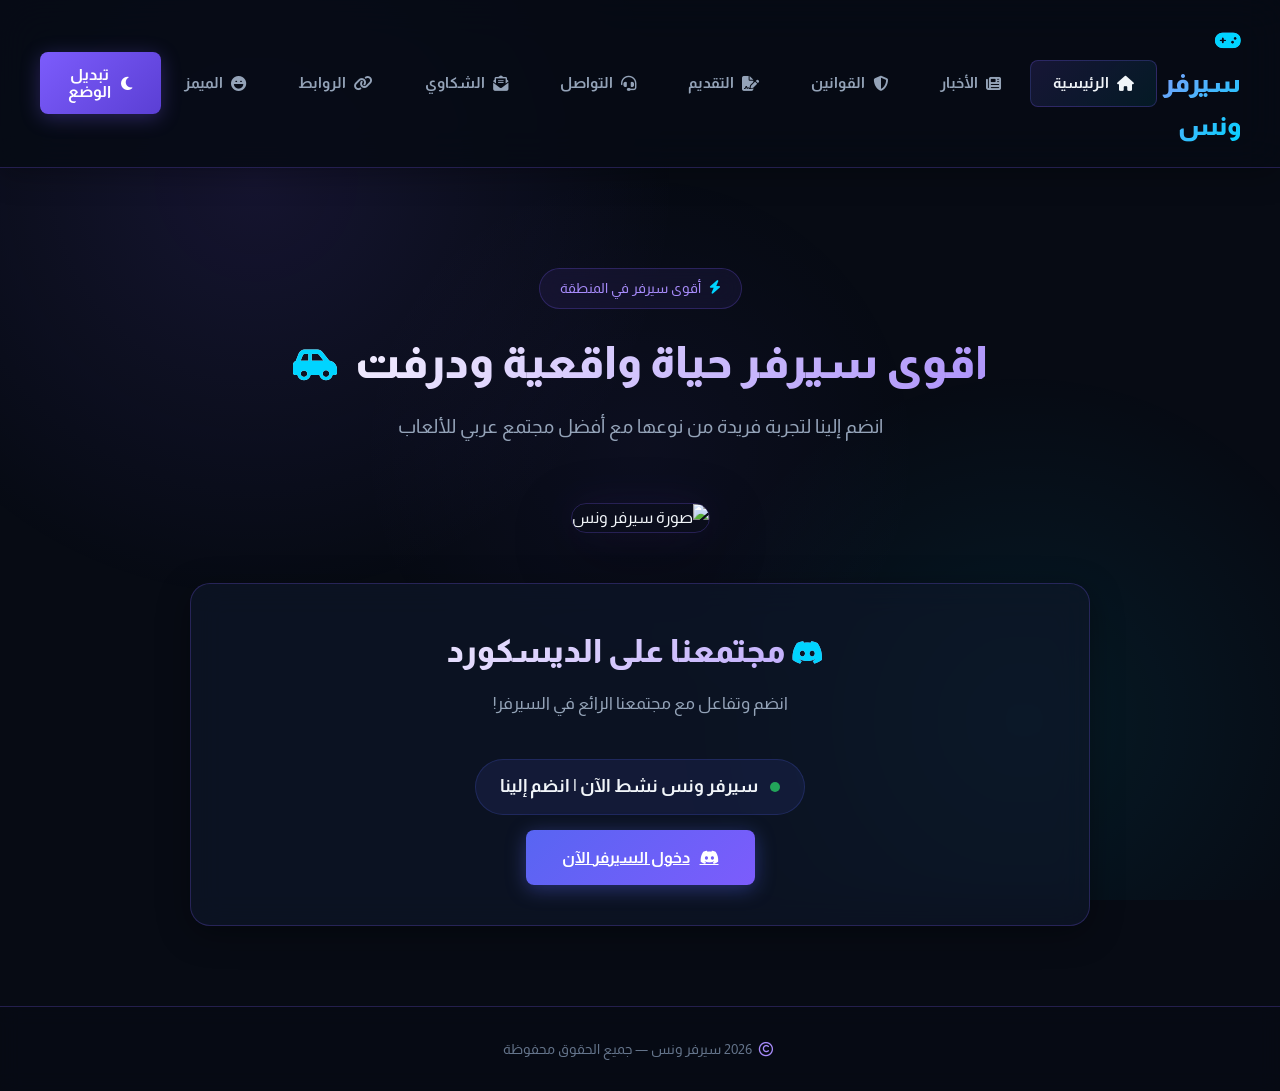
==== commit dfa54029: "Add files via upload" ====
--- a/index.html
+++ b/index.html
@@ -1,6 +1,5 @@
 <!DOCTYPE html>
 <html lang="ar">
-
 <head>
   <meta charset="UTF-8">
   <meta name="viewport" content="width=device-width, initial-scale=1.0">
@@ -14,29 +13,21 @@
   <script src="config.js" defer></script>
   <script src="script.js" defer></script>
 </head>
-
 <body>
-  <header>
-    <h1><i class="fa-solid fa-gamepad"></i> سيرفر ونس</h1>
-    <nav>
-      <div class="nav-dropdown-container">
-        <button class="nav-dropdown-btn" id="navMenuBtn">
-          <i class="fa-solid fa-list"></i> صفحات
-        </button>
-        <div class="nav-dropdown-menu" id="navDropdownMenu">
-          <a href="index.html" class="active"><i class="fa-solid fa-house"></i> الرئيسية</a>
-          <a href="news.html"><i class="fa-solid fa-newspaper"></i> الأخبار</a>
-          <a href="rules.html"><i class="fa-solid fa-shield-halved"></i> القوانين</a>
-          <a href="apply.html"><i class="fa-solid fa-file-signature"></i> التقديم</a>
-          <a href="contact.html"><i class="fa-solid fa-headset"></i> التواصل</a>
-          <a href="complaints.html"><i class="fa-solid fa-envelope-open-text"></i> الشكاوي</a>
-          <a href="links.html"><i class="fa-solid fa-link"></i> الروابط</a>
-          <a href="memes.html"><i class="fa-solid fa-laugh"></i> الميمز</a>
-        </div>
-      </div>
-      <button id="modeToggle" class="btn"><i class="fa-solid fa-moon"></i> تبديل الوضع</button>
-    </nav>
-  </header>
+<header>
+  <h1><i class="fa-solid fa-gamepad"></i> سيرفر ونس</h1>
+  <nav>
+    <a href="index.html" class="active"><i class="fa-solid fa-house"></i> الرئيسية</a>
+    <a href="news.html"><i class="fa-solid fa-newspaper"></i> الأخبار</a>
+    <a href="rules.html"><i class="fa-solid fa-shield-halved"></i> القوانين</a>
+    <a href="apply.html"><i class="fa-solid fa-file-signature"></i> التقديم</a>
+    <a href="contact.html"><i class="fa-solid fa-headset"></i> التواصل</a>
+    <a href="complaints.html"><i class="fa-solid fa-envelope-open-text"></i> الشكاوي</a>
+    <a href="links.html"><i class="fa-solid fa-link"></i> الروابط</a>
+    <a href="memes.html"><i class="fa-solid fa-laugh"></i> الميمز</a>
+  </nav>
+  <button id="modeToggle" class="btn"><i class="fa-solid fa-moon"></i> تبديل الوضع</button>
+</header>
 
   <section class="hero">
     <div class="hero-badge">
@@ -44,57 +35,29 @@
       <span>أقوى سيرفر في المنطقة</span>
     </div>
     <h2>اقوى سيرفر حياة واقعية ودرفت <i class="fa-solid fa-car-side"></i></h2>
-    <button id="serverContentBtn" class="btn server-content-btn">
-      <i class="fa-solid fa-server"></i> محتوى سيرفر
-    </button>
     <p>انضم إلينا لتجربة فريدة من نوعها مع أفضل مجتمع عربي للألعاب</p>
     <img src="صور/603e7df3-8e54-4271-a21b-dfdf87206c5b.png" alt="صورة سيرفر ونس">
   </section>
 
-  <section class="server-content-section glass-card" style="margin-top: 30px; text-align: center;">
-    <div id="serverContentPanel" class="server-content-panel hidden">
-      <h3>محتوى وخدمات السيرفر</h3>
-      <ul class="server-content-list">
-        <li>ألعاب حياة واقعية ودرفت مع بيئة عربية واضحة</li>
-        <li>فعاليات ومسابقات أسبوعية وجوائز مميزة</li>
-        <li>خوادم مستقرة وسريعة لجميع اللاعبين</li>
-        <li>دعم صوتي وإدارة متواجدة للتواصل</li>
-        <li>روابط تحميل MTA وأدوات مساعدة للمبتدئين</li>
-      </ul>
-      <button id="closeServerContentBtn" class="btn secondary">
-        <i class="fa-solid fa-xmark"></i> إغلاق
-      </button>
-    </div>
-  </section>
-
   <!-- ودجت ديسكورد التفاعلي الفخم -->
-  <section class="discord-widget-section glass-card"
-    style="margin-top: -30px; margin-bottom: 80px; text-align: center;">
+  <section class="discord-widget-section glass-card" style="margin-top: -30px; margin-bottom: 80px; text-align: center;">
     <h2><i class="fa-brands fa-discord" style="color: #5865F2;"></i> مجتمعنا على الديسكورد</h2>
     <p class="section-desc">انضم وتفاعل مع مجتمعنا الرائع في السيرفر!</p>
-
-    <div id="discordWidgetCard" class="discord-card-widget"
-      style="display: flex; flex-direction: column; align-items: center; gap: 15px; margin-top: 20px;">
-      <div class="discord-server-status"
-        style="display: flex; align-items: center; gap: 12px; background: rgba(88, 101, 242, 0.1); border: 1px solid rgba(88, 101, 242, 0.2); padding: 12px 24px; border-radius: 50px;">
-        <span class="status-indicator-dot"
-          style="width: 10px; height: 10px; background: #23a55a; border-radius: 50%; display: inline-block; animation: pulseIndicator 1.5s infinite;"></span>
-        <span id="discordOnlineCount" style="font-weight: bold; font-size: 1.1rem; color: #f1f5f9;">جاري تحميل حالة
-          السيرفر...</span>
+    
+    <div id="discordWidgetCard" class="discord-card-widget" style="display: flex; flex-direction: column; align-items: center; gap: 15px; margin-top: 20px;">
+      <div class="discord-server-status" style="display: flex; align-items: center; gap: 12px; background: rgba(88, 101, 242, 0.1); border: 1px solid rgba(88, 101, 242, 0.2); padding: 12px 24px; border-radius: 50px;">
+        <span class="status-indicator-dot" style="width: 10px; height: 10px; background: #23a55a; border-radius: 50%; display: inline-block; animation: pulseIndicator 1.5s infinite;"></span>
+        <span id="discordOnlineCount" style="font-weight: bold; font-size: 1.1rem; color: #f1f5f9;">جاري تحميل حالة السيرفر...</span>
       </div>
-
-      <a href="https://discord.gg/67ascC8M7" target="_blank" class="btn" id="discordWidgetInvite"
-        style="background: linear-gradient(135deg, #5865F2, #7c5cfc); box-shadow: 0 4px 20px rgba(88, 101, 242, 0.4);">
+      
+      <a href="https://discord.gg/67ascC8M7" target="_blank" class="btn" id="discordWidgetInvite" style="background: linear-gradient(135deg, #5865F2, #7c5cfc); box-shadow: 0 4px 20px rgba(88, 101, 242, 0.4);">
         <i class="fa-brands fa-discord"></i> دخول السيرفر الآن
       </a>
     </div>
   </section>
 
-  <div id="toast" class="toast"></div>
-
   <footer>
     <p><i class="fa-regular fa-copyright"></i> 2026 سيرفر ونس — جميع الحقوق محفوظة</p>
   </footer>
 </body>
-
-</html>+</html>
--- a/style.css
+++ b/style.css
@@ -1,7 +1,39 @@
-/* تعليق: استيراد الخط العربي وتهيئة أنماط قائمة الديسكورد */
 @import url('https://fonts.googleapis.com/css2?family=Almarai:wght@300;400;700;800&display=swap');
 
-/* تصميم قائمة حسابات الديسكورد داخل صفحات الشكاوى والتواصل */
+.login-box{
+ width:400px;
+ max-width:90%;
+ margin:100px auto;
+ background:rgba(255,255,255,.08);
+ backdrop-filter:blur(15px);
+ padding:30px;
+ border-radius:20px;
+}
+
+.login-box input{
+ width:100%;
+ padding:14px;
+ margin:10px 0;
+ border:none;
+ border-radius:10px;
+}
+
+.login-box button{
+ width:100%;
+ padding:14px;
+ border:none;
+ border-radius:10px;
+ cursor:pointer;
+ background:#8b5cf6;
+ color:white;
+}
+
+.card{
+background:#1e293b;
+margin:20px;
+padding:20px;
+border-radius:12px;
+}
 .discord-list {
   list-style: none;
   padding: 0;
@@ -20,7 +52,7 @@
 }
 
 .copy-btn {
-  background: rgba(255, 255, 255, 0.2);
+  background: rgba(255,255,255,0.2);
   border: none;
   color: #fff;
   padding: 6px 12px;
@@ -29,7 +61,7 @@
 }
 
 .copy-btn:hover {
-  background: rgba(255, 255, 255, 0.4);
+  background: rgba(255,255,255,0.4);
 }
 
 .toast {
@@ -50,85 +82,66 @@
 
 /* الوضع النهاري */
 body.day-mode {
-  background: linear-gradient(135deg, #f8fafc, #f1f5f9);
-  color: #0f172a;
-}
-
-header.day-mode,
-footer.day-mode {
-  background: rgba(241, 245, 249, 0.9);
-  color: #0f172a;
-  box-shadow: 0 4px 15px rgba(124, 58, 237, 0.1);
+  background: linear-gradient(135deg, #f0f0f0, #ffffff);
+  color: #000;
+}
+
+header.day-mode, footer.day-mode {
+  background: #e0e0e0;
+  color: #000;
+  box-shadow: 0 0 10px #999;
 }
 
 nav a.day-mode {
   background: #fff;
-  color: #0f172a;
-  border: 1px solid rgba(124, 58, 237, 0.2);
+  color: #000;
+  border: 2px solid #999;
 }
 
 /* الوضع الليلي */
 body.night-mode {
-  background: linear-gradient(135deg, #0f172a, #1e293b, #3b2667);
-  color: #f1f5f9;
-}
-
-header.night-mode,
-footer.night-mode {
-  background: rgba(15, 23, 42, 0.9);
-  color: #f1f5f9;
-  box-shadow: 0 0 20px rgba(124, 58, 237, 0.2);
+  background: linear-gradient(135deg, #0d1b2a, #1a2a40, #6a5acd);
+  color: #fff;
+}
+
+header.night-mode, footer.night-mode {
+  background: #000;
+  color: #fff;
+  box-shadow: 0 0 15px #6a5acd;
 }
 
 nav a.night-mode {
-  background: linear-gradient(135deg, #1e293b, #2d3748);
-  color: #f1f5f9;
-  border: 1px solid rgba(124, 58, 237, 0.3);
+  background: linear-gradient(135deg, #000, #1a2a40);
+  color: #fff;
+  border: 2px solid #6a5acd;
 }
 
 /* ===== CSS Variables ===== */
-/* تعريف المتغيرات اللونية والتصميمية المستخدمة في كامل الموقع */
 :root {
-  --primary: #7c3aed;
+  --primary: #7c5cfc;
   --primary-light: #a78bfa;
-  --primary-dark: #5b21b6;
-  --accent: #3b82f6;
-  --accent-light: #60a5fa;
-  --accent-dark: #1e40af;
-  --accent-glow: rgba(59, 130, 246, 0.3);
-  --bg-deep: #0f172a;
-  --bg-dark: #1e293b;
-  --bg-card: rgba(30, 41, 59, 0.65);
-  --bg-glass: rgba(124, 58, 237, 0.08);
-  --border-glass: rgba(124, 58, 237, 0.25);
+  --primary-dark: #5b3fd4;
+  --accent: #00d4ff;
+  --accent-glow: rgba(0, 212, 255, 0.3);
+  --bg-deep: #070b14;
+  --bg-dark: #0c1222;
+  --bg-card: rgba(15, 23, 42, 0.65);
+  --bg-glass: rgba(124, 92, 252, 0.08);
+  --border-glass: rgba(124, 92, 252, 0.25);
   --text-primary: #f1f5f9;
-  --text-secondary: #cbd5e1;
-  --text-muted: #94a3b8;
+  --text-secondary: #94a3b8;
+  --text-muted: #64748b;
   --radius-sm: 8px;
   --radius-md: 14px;
   --radius-lg: 20px;
   --radius-xl: 28px;
-  --shadow-glow: 0 0 30px rgba(124, 58, 237, 0.15);
+  --shadow-glow: 0 0 30px rgba(124, 92, 252, 0.15);
   --shadow-card: 0 8px 32px rgba(0, 0, 0, 0.35);
   --transition: all 0.35s cubic-bezier(0.4, 0, 0.2, 1);
 }
 
-/* Day Mode Colors */
-body.day-mode {
-  --bg-deep: #f8fafc;
-  --bg-dark: #f1f5f9;
-  --bg-card: rgba(241, 245, 249, 0.85);
-  --bg-glass: rgba(124, 58, 237, 0.05);
-  --border-glass: rgba(124, 58, 237, 0.15);
-  --text-primary: #0f172a;
-  --text-secondary: #334155;
-  --text-muted: #64748b;
-}
-
 /* ===== Reset & Base ===== */
-*,
-*::before,
-*::after {
+*, *::before, *::after {
   margin: 0;
   padding: 0;
   box-sizing: border-box;
@@ -158,24 +171,17 @@
   width: 100%;
   height: 100%;
   background:
-    radial-gradient(ellipse 600px 600px at 20% 20%, rgba(124, 58, 237, 0.15) 0%, transparent 70%),
-    radial-gradient(ellipse 500px 500px at 80% 80%, rgba(59, 130, 246, 0.1) 0%, transparent 70%),
-    radial-gradient(ellipse 400px 400px at 50% 50%, rgba(124, 58, 237, 0.08) 0%, transparent 70%);
+    radial-gradient(ellipse 600px 600px at 20% 20%, rgba(124, 92, 252, 0.12) 0%, transparent 70%),
+    radial-gradient(ellipse 500px 500px at 80% 80%, rgba(0, 212, 255, 0.08) 0%, transparent 70%),
+    radial-gradient(ellipse 400px 400px at 50% 50%, rgba(124, 92, 252, 0.05) 0%, transparent 70%);
   pointer-events: none;
   z-index: 0;
   animation: bgShift 12s ease-in-out infinite alternate;
 }
 
 @keyframes bgShift {
-  0% {
-    opacity: 0.7;
-    transform: scale(1);
-  }
-
-  100% {
-    opacity: 1;
-    transform: scale(1.05);
-  }
+  0% { opacity: 0.7; transform: scale(1); }
+  100% { opacity: 1; transform: scale(1.05); }
 }
 
 /* ===== Header ===== */
@@ -183,7 +189,7 @@
   position: sticky;
   top: 0;
   z-index: 100;
-  background: rgba(15, 23, 42, 0.85);
+  background: rgba(7, 11, 20, 0.85);
   backdrop-filter: blur(20px);
   -webkit-backdrop-filter: blur(20px);
   border-bottom: 1px solid var(--border-glass);
@@ -211,7 +217,6 @@
 }
 
 /* ===== Navigation ===== */
-/* تنسيق شريط التنقل العلوي وزر القائمة المنسدلة */
 nav {
   display: flex;
   align-items: center;
@@ -256,120 +261,6 @@
   border-color: var(--border-glass);
 }
 
-/* ===== Dropdown Menu ===== */
-.nav-dropdown-container {
-  position: relative;
-}
-
-.nav-dropdown-btn {
-  display: inline-flex;
-  align-items: center;
-  gap: 8px;
-  padding: 10px 22px;
-  color: var(--text-secondary);
-  font-size: 0.92rem;
-  font-weight: 700;
-  border-radius: var(--radius-sm);
-  border: 1px solid transparent;
-  background: transparent;
-  cursor: pointer;
-  transition: var(--transition);
-  position: relative;
-}
-
-.nav-dropdown-btn i {
-  font-size: 0.95rem;
-  transition: transform 0.3s ease;
-}
-
-.nav-dropdown-btn:hover {
-  color: var(--text-primary);
-  background: var(--bg-glass);
-  border-color: var(--border-glass);
-  transform: translateY(-2px);
-}
-
-.nav-dropdown-btn:hover i {
-  color: var(--accent);
-}
-
-.nav-dropdown-btn.active-dropdown {
-  color: var(--text-primary);
-  background: linear-gradient(135deg, rgba(124, 92, 252, 0.15), rgba(0, 212, 255, 0.08));
-  border-color: var(--border-glass);
-}
-
-.nav-dropdown-btn.active-dropdown i {
-  color: var(--accent);
-  transform: rotate(180deg);
-}
-
-.nav-dropdown-menu {
-  position: absolute;
-  top: calc(100% + 10px);
-  right: 0;
-  background: rgba(7, 11, 20, 0.95);
-  backdrop-filter: blur(20px);
-  -webkit-backdrop-filter: blur(20px);
-  border: 1px solid var(--border-glass);
-  border-radius: var(--radius-md);
-  min-width: 250px;
-  box-shadow: 0 12px 40px rgba(0, 0, 0, 0.5);
-  opacity: 0;
-  pointer-events: none;
-  transform: translateY(-10px);
-  transition: all 0.3s cubic-bezier(0.4, 0, 0.2, 1);
-  z-index: 1000;
-  padding: 8px 0;
-}
-
-.nav-dropdown-menu.show {
-  opacity: 1;
-  pointer-events: auto;
-  transform: translateY(0);
-}
-
-.nav-dropdown-menu a {
-  display: flex;
-  align-items: center;
-  gap: 12px;
-  width: 100%;
-  padding: 12px 20px;
-  color: var(--text-secondary);
-  text-decoration: none;
-  font-size: 0.9rem;
-  font-weight: 600;
-  border: none;
-  background: transparent;
-  text-align: right;
-  cursor: pointer;
-  transition: var(--transition);
-  border-radius: 0;
-}
-
-.nav-dropdown-menu a i {
-  font-size: 0.85rem;
-  color: var(--primary);
-  transition: var(--transition);
-}
-
-.nav-dropdown-menu a:hover {
-  background: rgba(124, 92, 252, 0.15);
-  color: var(--text-primary);
-  padding-right: 24px;
-}
-
-.nav-dropdown-menu a:hover i {
-  color: var(--accent);
-  transform: translateX(-4px);
-}
-
-.nav-dropdown-menu a.active {
-  background: linear-gradient(90deg, transparent, rgba(124, 92, 252, 0.2));
-  color: var(--text-primary);
-  border-right: 3px solid var(--accent);
-}
-
 /* ===== Hero Section ===== */
 .hero {
   position: relative;
@@ -398,15 +289,8 @@
 }
 
 @keyframes floatIcon {
-
-  0%,
-  100% {
-    transform: translateY(0);
-  }
-
-  50% {
-    transform: translateY(-8px);
-  }
+  0%, 100% { transform: translateY(0); }
+  50% { transform: translateY(-8px); }
 }
 
 .hero p {
@@ -438,7 +322,7 @@
 
 .hero img {
   width: 100%;
-  max-width: 460px;
+  max-width: 550px;
   border-radius: var(--radius-lg);
   border: 1px solid var(--border-glass);
   box-shadow:
@@ -446,10 +330,6 @@
     0 0 40px rgba(124, 92, 252, 0.1);
   transition: var(--transition);
   margin-top: 20px;
-}
-
-.hero .server-content-btn {
-  margin: 20px auto 18px;
 }
 
 .hero img:hover {
@@ -485,7 +365,7 @@
   font-size: 1.6rem;
 }
 
-section>p.section-desc {
+section > p.section-desc {
   color: var(--text-secondary);
   font-size: 1.05rem;
   margin-bottom: 40px;
@@ -536,8 +416,7 @@
   font-size: 0.85rem;
 }
 
-input,
-textarea {
+input, textarea {
   width: 100%;
   padding: 14px 18px;
   border-radius: var(--radius-md);
@@ -551,14 +430,12 @@
   direction: rtl;
 }
 
-input:focus,
-textarea:focus {
+input:focus, textarea:focus {
   border-color: var(--primary);
   box-shadow: 0 0 0 3px rgba(124, 92, 252, 0.15);
 }
 
-input::placeholder,
-textarea::placeholder {
+input::placeholder, textarea::placeholder {
   color: var(--text-muted);
 }
 
@@ -595,7 +472,7 @@
   left: -100%;
   width: 100%;
   height: 100%;
-  background: linear-gradient(90deg, transparent, rgba(255, 255, 255, 0.1), transparent);
+  background: linear-gradient(90deg, transparent, rgba(255,255,255,0.1), transparent);
   transition: left 0.5s ease;
 }
 
@@ -614,45 +491,6 @@
 
 .btn i {
   font-size: 0.95rem;
-}
-
-.btn.secondary {
-  background: rgba(255, 255, 255, 0.14);
-  color: #f1f5f9;
-  border: 1px solid rgba(255, 255, 255, 0.16);
-}
-
-.btn.secondary:hover {
-  background: rgba(255, 255, 255, 0.24);
-}
-
-.server-content-panel {
-  display: block;
-  max-width: 780px;
-  margin: 0 auto;
-  text-align: right;
-}
-
-.server-content-panel h3 {
-  font-size: 1.5rem;
-  margin-bottom: 18px;
-  color: var(--text-primary);
-}
-
-.server-content-list {
-  list-style: inside disc;
-  text-align: right;
-  color: var(--text-secondary);
-  line-height: 1.8;
-  margin-bottom: 24px;
-}
-
-.server-content-list li {
-  margin-bottom: 10px;
-}
-
-.hidden {
-  display: none !important;
 }
 
 /* ===== Rules Section ===== */
@@ -681,28 +519,16 @@
   animation: slideInRight 0.5s ease backwards;
 }
 
-.rule-box:nth-child(1) {
-  animation-delay: 0.1s;
-}
-
-.rule-box:nth-child(2) {
-  animation-delay: 0.2s;
-}
-
-.rule-box:nth-child(3) {
-  animation-delay: 0.3s;
-}
-
-.rule-box:nth-child(4) {
-  animation-delay: 0.4s;
-}
+.rule-box:nth-child(1) { animation-delay: 0.1s; }
+.rule-box:nth-child(2) { animation-delay: 0.2s; }
+.rule-box:nth-child(3) { animation-delay: 0.3s; }
+.rule-box:nth-child(4) { animation-delay: 0.4s; }
 
 @keyframes slideInRight {
   from {
     opacity: 0;
     transform: translateX(30px);
   }
-
   to {
     opacity: 1;
     transform: translateX(0);
@@ -749,16 +575,14 @@
 }
 
 /* ===== Social Links Section ===== */
-/* تنسيق أزرار الروابط الخارجية وعرضها بشكل مركزي ومنظم */
 .social-links {
   display: grid;
   grid-template-columns: repeat(auto-fit, minmax(200px, 1fr));
   gap: 16px;
   margin-top: 30px;
-  max-width: 820px;
+  max-width: 650px;
   margin-left: auto;
   margin-right: auto;
-  justify-items: center;
 }
 
 .social-links a {
@@ -784,25 +608,10 @@
   transition: var(--transition);
 }
 
-.social-links a.discord {
-  --link-color: #5865F2;
-}
-
-.social-links a.facebook {
-  --link-color: #1877F2;
-}
-
-.social-links a.instagram {
-  --link-color: #E4405F;
-}
-
-.social-links a.twitter {
-  --link-color: #1DA1F2;
-}
-
-.social-links a.mta {
-  --link-color: #00C2FF;
-}
+.social-links a.discord { --link-color: #5865F2; }
+.social-links a.facebook { --link-color: #1877F2; }
+.social-links a.instagram { --link-color: #E4405F; }
+.social-links a.twitter { --link-color: #1DA1F2; }
 
 .social-links a:hover {
   transform: translateY(-4px);
@@ -856,7 +665,6 @@
     opacity: 1;
     transform: scale(1);
   }
-
   100% {
     opacity: 0;
     transform: scale(0) translateY(-20px);
@@ -869,13 +677,13 @@
   bottom: 30px;
   left: 50%;
   transform: translateX(-50%) translateY(100px);
-  background: linear-gradient(135deg, #7c3aed, #3b82f6);
+  background: linear-gradient(135deg, #7c5cfc, #5865F2);
   color: #fff;
   padding: 12px 24px;
   border-radius: 8px;
   font-weight: 700;
   font-size: 0.95rem;
-  box-shadow: 0 10px 40px rgba(124, 58, 237, 0.4);
+  box-shadow: 0 10px 40px rgba(124, 92, 252, 0.4);
   opacity: 0;
   transition: all 0.4s ease;
   z-index: 9999;
@@ -887,7 +695,7 @@
 }
 
 .toast.error {
-  background: linear-gradient(135deg, #ef4444, #dc2626);
+  background: linear-gradient(135deg, #ff4d4d, #d93636);
 }
 
 
@@ -897,38 +705,22 @@
 }
 
 /* ===== Responsive ===== */
-
-/* Tablets (768px and below) */
 @media (max-width: 768px) {
   header {
-    padding: 14px 20px;
-    gap: 12px;
-  }
-
-  header h1 {
-    font-size: 1.3rem;
+    flex-direction: column;
+    gap: 14px;
+    padding: 16px 20px;
   }
 
   nav {
+    flex-wrap: wrap;
+    justify-content: center;
     gap: 4px;
-    width: 100%;
-  }
-
-  .nav-dropdown-btn {
-    padding: 10px 18px;
-    font-size: 0.9rem;
-    flex: 1;
-    justify-content: center;
-  }
-
-  .nav-dropdown-menu {
-    min-width: 200px;
-    right: 0;
-  }
-
-  .nav-dropdown-menu a {
-    padding: 10px 16px;
-    font-size: 0.85rem;
+  }
+
+  nav a {
+    padding: 8px 14px;
+    font-size: 0.82rem;
   }
 
   .hero {
@@ -936,18 +728,13 @@
   }
 
   .hero h2 {
-    font-size: 2rem;
+    font-size: 1.8rem;
   }
 
   .hero p {
     font-size: 1rem;
   }
 
-  .hero img {
-    max-width: 100%;
-    margin-top: 16px;
-  }
-
   section {
     padding: 40px 20px 60px;
   }
@@ -956,209 +743,18 @@
     font-size: 1.5rem;
   }
 
-  .glass-card {
-    padding: 24px 16px;
-  }
-
   .rule-box {
-    padding: 14px 16px;
-    gap: 12px;
-  }
-
-  .rule-icon {
-    width: 40px;
-    height: 40px;
-    font-size: 0.9rem;
+    padding: 16px 18px;
   }
 
   .social-links {
     grid-template-columns: 1fr;
-    gap: 12px;
   }
 
   form {
-    max-width: 100%;
-  }
-
-  .btn {
-    padding: 12px 28px;
-    font-size: 0.9rem;
-  }
-
-  input,
-  textarea {
-    padding: 12px 14px;
-    font-size: 0.9rem;
-  }
-}
-
-/* Mobile (480px and below) */
-@media (max-width: 480px) {
-  body {
-    font-size: 14px;
-  }
-
-  header {
-    padding: 12px 16px;
-    gap: 10px;
-  }
-
-  header h1 {
-    font-size: 1.1rem;
-  }
-
-  header h1 i {
-    font-size: 1rem;
-  }
-
-  nav {
-    width: 100%;
-  }
-
-  .nav-dropdown-btn {
-    padding: 8px 14px;
-    font-size: 0.85rem;
-    flex: 1;
-  }
-
-  .nav-dropdown-btn i {
-    font-size: 0.8rem;
-  }
-
-  .nav-dropdown-menu {
-    min-width: 160px;
-    top: calc(100% + 8px);
-  }
-
-  .nav-dropdown-menu a {
-    padding: 8px 12px;
-    font-size: 0.8rem;
-  }
-
-  .hero {
-    padding: 40px 16px 40px;
-  }
-
-  .hero h2 {
-    font-size: 1.5rem;
-    margin-bottom: 16px;
-  }
-
-  .hero h2 i {
-    font-size: 1.3rem;
-  }
-
-  .hero p {
-    font-size: 0.9rem;
-    margin-bottom: 24px;
-  }
-
-  .hero-badge {
-    font-size: 0.75rem;
-    padding: 6px 14px;
-  }
-
-  section {
-    padding: 30px 16px 50px;
-  }
-
-  section h2 {
-    font-size: 1.3rem;
-    margin-bottom: 10px;
-  }
-
-  section>p.section-desc {
-    font-size: 0.9rem;
-    margin-bottom: 24px;
-  }
-
-  .glass-card {
-    padding: 20px 14px;
-    border-radius: 12px;
-  }
-
-  .rule-box {
-    padding: 12px 14px;
-    gap: 10px;
-    border-radius: 8px;
-  }
-
-  .rule-icon {
-    width: 36px;
-    height: 36px;
-    font-size: 0.8rem;
-    min-width: 36px;
-  }
-
-  .rule-content .rule-label {
-    font-size: 0.7rem;
-  }
-
-  .rule-content p {
-    font-size: 0.9rem;
-  }
-
-  .social-links {
-    grid-template-columns: 1fr;
-    gap: 10px;
-    margin-left: auto;
-    margin-right: auto;
-  }
-
-  .social-links a {
-    padding: 14px 16px;
-    font-size: 0.85rem;
-  }
-
-  form {
-    gap: 16px;
-    padding: 0;
-  }
-
-  .form-group label {
-    font-size: 0.9rem;
-    margin-bottom: 6px;
-  }
-
-  input,
-  textarea {
-    padding: 10px 12px;
-    font-size: 0.9rem;
-    border-radius: 6px;
-  }
-
-  textarea {
-    height: 100px;
-  }
-
-  .btn {
-    padding: 10px 20px;
-    font-size: 0.85rem;
-    border-radius: 6px;
-  }
-
-  .memes-grid {
-    grid-template-columns: 1fr;
-    gap: 14px;
-  }
-
-  .memes-item {
-    border-radius: 10px;
-  }
-
-  .memes-item video {
-    max-height: 300px;
-  }
-
-  footer {
-    padding: 20px 16px;
-  }
-
-  footer p {
-    font-size: 0.8rem;
-  }
-}
-
+    padding: 0 10px;
+  }
+}
 .discord-list {
   list-style: none;
   padding: 0;
@@ -1169,20 +765,20 @@
 }
 
 .discord-list li {
-  background: linear-gradient(135deg, #7c3aed, #3b82f6);
+  background: linear-gradient(135deg, #5865F2, #7c5cfc);
   color: #fff;
   padding: 12px 16px;
   border-radius: 10px;
   display: flex;
   justify-content: space-between;
   align-items: center;
-  box-shadow: 0 6px 20px rgba(124, 58, 237, 0.25);
+  box-shadow: 0 6px 20px rgba(0,0,0,0.3);
   transition: transform 0.3s ease, box-shadow 0.3s ease;
 }
 
 .discord-list li:hover {
   transform: translateY(-4px);
-  box-shadow: 0 10px 30px rgba(124, 58, 237, 0.35);
+  box-shadow: 0 10px 30px rgba(0,0,0,0.4);
 }
 
 .discord-user {
@@ -1194,7 +790,7 @@
 }
 
 .copy-btn {
-  background: rgba(255, 255, 255, 0.2);
+  background: rgba(255,255,255,0.2);
   border: none;
   color: #fff;
   padding: 6px 12px;
@@ -1204,9 +800,8 @@
 }
 
 .copy-btn:hover {
-  background: rgba(255, 255, 255, 0.4);
-}
-
+  background: rgba(255,255,255,0.4);
+}
 .memes-grid {
   display: grid;
   grid-template-columns: repeat(auto-fit, minmax(280px, 1fr));
@@ -1215,7 +810,7 @@
 }
 
 .meme-card {
-  background: rgba(255, 255, 255, 0.1);
+  background: rgba(255,255,255,0.1);
   backdrop-filter: blur(10px);
   border-radius: 12px;
   padding: 15px;
@@ -1228,7 +823,6 @@
   border-radius: 8px;
   margin-top: 10px;
 }
-
 .memes-grid {
   display: grid;
   grid-template-columns: repeat(auto-fit, minmax(280px, 1fr));
@@ -1237,7 +831,7 @@
 }
 
 .meme-card {
-  background: rgba(255, 255, 255, 0.1);
+  background: rgba(255,255,255,0.1);
   backdrop-filter: blur(10px);
   border-radius: 12px;
   padding: 15px;
@@ -1261,12 +855,10 @@
     transform: scale(0.95);
     box-shadow: 0 0 0 0 rgba(35, 165, 90, 0.7);
   }
-
   70% {
     transform: scale(1);
     box-shadow: 0 0 0 8px rgba(35, 165, 90, 0);
   }
-
   100% {
     transform: scale(0.95);
     box-shadow: 0 0 0 0 rgba(35, 165, 90, 0);
@@ -1287,4 +879,5 @@
   color: #000;
   background-color: #fff;
   border-color: #999;
-}+}
+
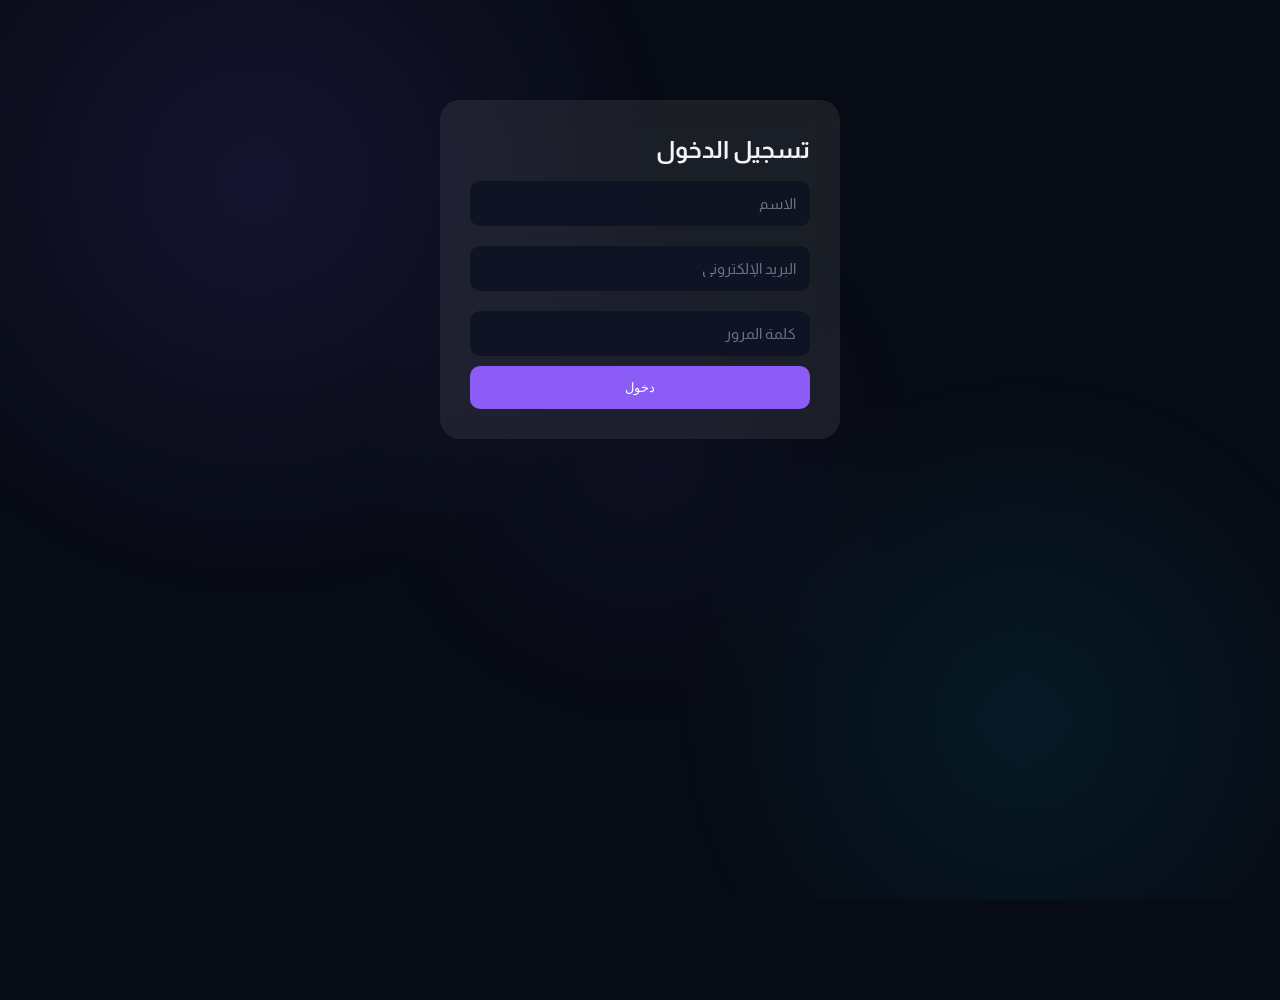
==== commit 1e63558a: "Add files via upload" ====
--- a/index.html
+++ b/index.html
@@ -1,63 +1,57 @@
-<!DOCTYPE html>
-<html lang="ar">
-<head>
-  <meta charset="UTF-8">
-  <meta name="viewport" content="width=device-width, initial-scale=1.0">
-  <meta name="description" content="سيرفر ونس - اقوى سيرفر حياة واقعية ودرفت">
-  <title>سيرفر ونس | الرئيسية</title>
-  <link rel="preconnect" href="https://fonts.googleapis.com">
-  <link rel="preconnect" href="https://fonts.gstatic.com" crossorigin>
-  <link href="https://fonts.googleapis.com/css2?family=Almarai:wght@300;400;700;800&display=swap" rel="stylesheet">
-  <link rel="stylesheet" href="https://cdnjs.cloudflare.com/ajax/libs/font-awesome/6.5.1/css/all.min.css">
-  <link rel="stylesheet" href="style.css">
-  <script src="config.js" defer></script>
-  <script src="script.js" defer></script>
-</head>
-<body>
-<header>
-  <h1><i class="fa-solid fa-gamepad"></i> سيرفر ونس</h1>
-  <nav>
-    <a href="index.html" class="active"><i class="fa-solid fa-house"></i> الرئيسية</a>
-    <a href="news.html"><i class="fa-solid fa-newspaper"></i> الأخبار</a>
-    <a href="rules.html"><i class="fa-solid fa-shield-halved"></i> القوانين</a>
-    <a href="apply.html"><i class="fa-solid fa-file-signature"></i> التقديم</a>
-    <a href="contact.html"><i class="fa-solid fa-headset"></i> التواصل</a>
-    <a href="complaints.html"><i class="fa-solid fa-envelope-open-text"></i> الشكاوي</a>
-    <a href="links.html"><i class="fa-solid fa-link"></i> الروابط</a>
-    <a href="memes.html"><i class="fa-solid fa-laugh"></i> الميمز</a>
-  </nav>
-  <button id="modeToggle" class="btn"><i class="fa-solid fa-moon"></i> تبديل الوضع</button>
-</header>
-
-  <section class="hero">
-    <div class="hero-badge">
-      <i class="fa-solid fa-bolt"></i>
-      <span>أقوى سيرفر في المنطقة</span>
-    </div>
-    <h2>اقوى سيرفر حياة واقعية ودرفت <i class="fa-solid fa-car-side"></i></h2>
-    <p>انضم إلينا لتجربة فريدة من نوعها مع أفضل مجتمع عربي للألعاب</p>
-    <img src="صور/603e7df3-8e54-4271-a21b-dfdf87206c5b.png" alt="صورة سيرفر ونس">
-  </section>
-
-  <!-- ودجت ديسكورد التفاعلي الفخم -->
-  <section class="discord-widget-section glass-card" style="margin-top: -30px; margin-bottom: 80px; text-align: center;">
-    <h2><i class="fa-brands fa-discord" style="color: #5865F2;"></i> مجتمعنا على الديسكورد</h2>
-    <p class="section-desc">انضم وتفاعل مع مجتمعنا الرائع في السيرفر!</p>
-    
-    <div id="discordWidgetCard" class="discord-card-widget" style="display: flex; flex-direction: column; align-items: center; gap: 15px; margin-top: 20px;">
-      <div class="discord-server-status" style="display: flex; align-items: center; gap: 12px; background: rgba(88, 101, 242, 0.1); border: 1px solid rgba(88, 101, 242, 0.2); padding: 12px 24px; border-radius: 50px;">
-        <span class="status-indicator-dot" style="width: 10px; height: 10px; background: #23a55a; border-radius: 50%; display: inline-block; animation: pulseIndicator 1.5s infinite;"></span>
-        <span id="discordOnlineCount" style="font-weight: bold; font-size: 1.1rem; color: #f1f5f9;">جاري تحميل حالة السيرفر...</span>
-      </div>
-      
-      <a href="https://discord.gg/67ascC8M7" target="_blank" class="btn" id="discordWidgetInvite" style="background: linear-gradient(135deg, #5865F2, #7c5cfc); box-shadow: 0 4px 20px rgba(88, 101, 242, 0.4);">
-        <i class="fa-brands fa-discord"></i> دخول السيرفر الآن
-      </a>
-    </div>
-  </section>
-
-  <footer>
-    <p><i class="fa-regular fa-copyright"></i> 2026 سيرفر ونس — جميع الحقوق محفوظة</p>
-  </footer>
-</body>
-</html>
+<!DOCTYPE html>
+<html lang="ar" dir="rtl">
+<head>
+<meta charset="UTF-8">
+<meta name="viewport" content="width=device-width, initial-scale=1">
+<title>تسجيل الدخول</title>
+<link rel="stylesheet" href="style.css">
+</head>
+<body>
+
+<div class="login-box">
+  <h2>تسجيل الدخول</h2>
+
+  <input type="text" id="name" minlength="3" placeholder="الاسم">
+
+  <input type="email" id="email" placeholder="البريد الإلكتروني">
+
+  <input type="password" id="password" minlength="9" placeholder="كلمة المرور">
+
+  <button onclick="login()">دخول</button>
+</div>
+
+<script>
+function login() {
+  const name = document.getElementById("name").value.trim();
+  const email = document.getElementById("email").value.trim();
+  const password = document.getElementById("password").value;
+
+  if (name.length < 3) {
+    alert("يجب أن يكون الاسم 3 أحرف على الأقل");
+    return;
+  }
+
+  const emailRegex = /^[^\s@]+@[^\s@]+\.[^\s@]+$/;
+
+  if (!emailRegex.test(email)) {
+    alert("يرجى إدخال بريد إلكتروني صحيح");
+    return;
+  }
+
+  const passwordRegex = /^(?=.*[A-Za-z])(?=.*\d)[A-Za-z\d]{9,}$/;
+
+  if (!passwordRegex.test(password)) {
+    alert("كلمة المرور يجب أن تكون 9 خانات على الأقل وتحتوي على أحرف وأرقام");
+    return;
+  }
+
+  localStorage.setItem("user", name);
+  localStorage.setItem("email", email);
+
+  alert("تم تسجيل الدخول بنجاح");
+window.location.href = "home.html";
+}
+</script>
+
+</body>
+</html>
